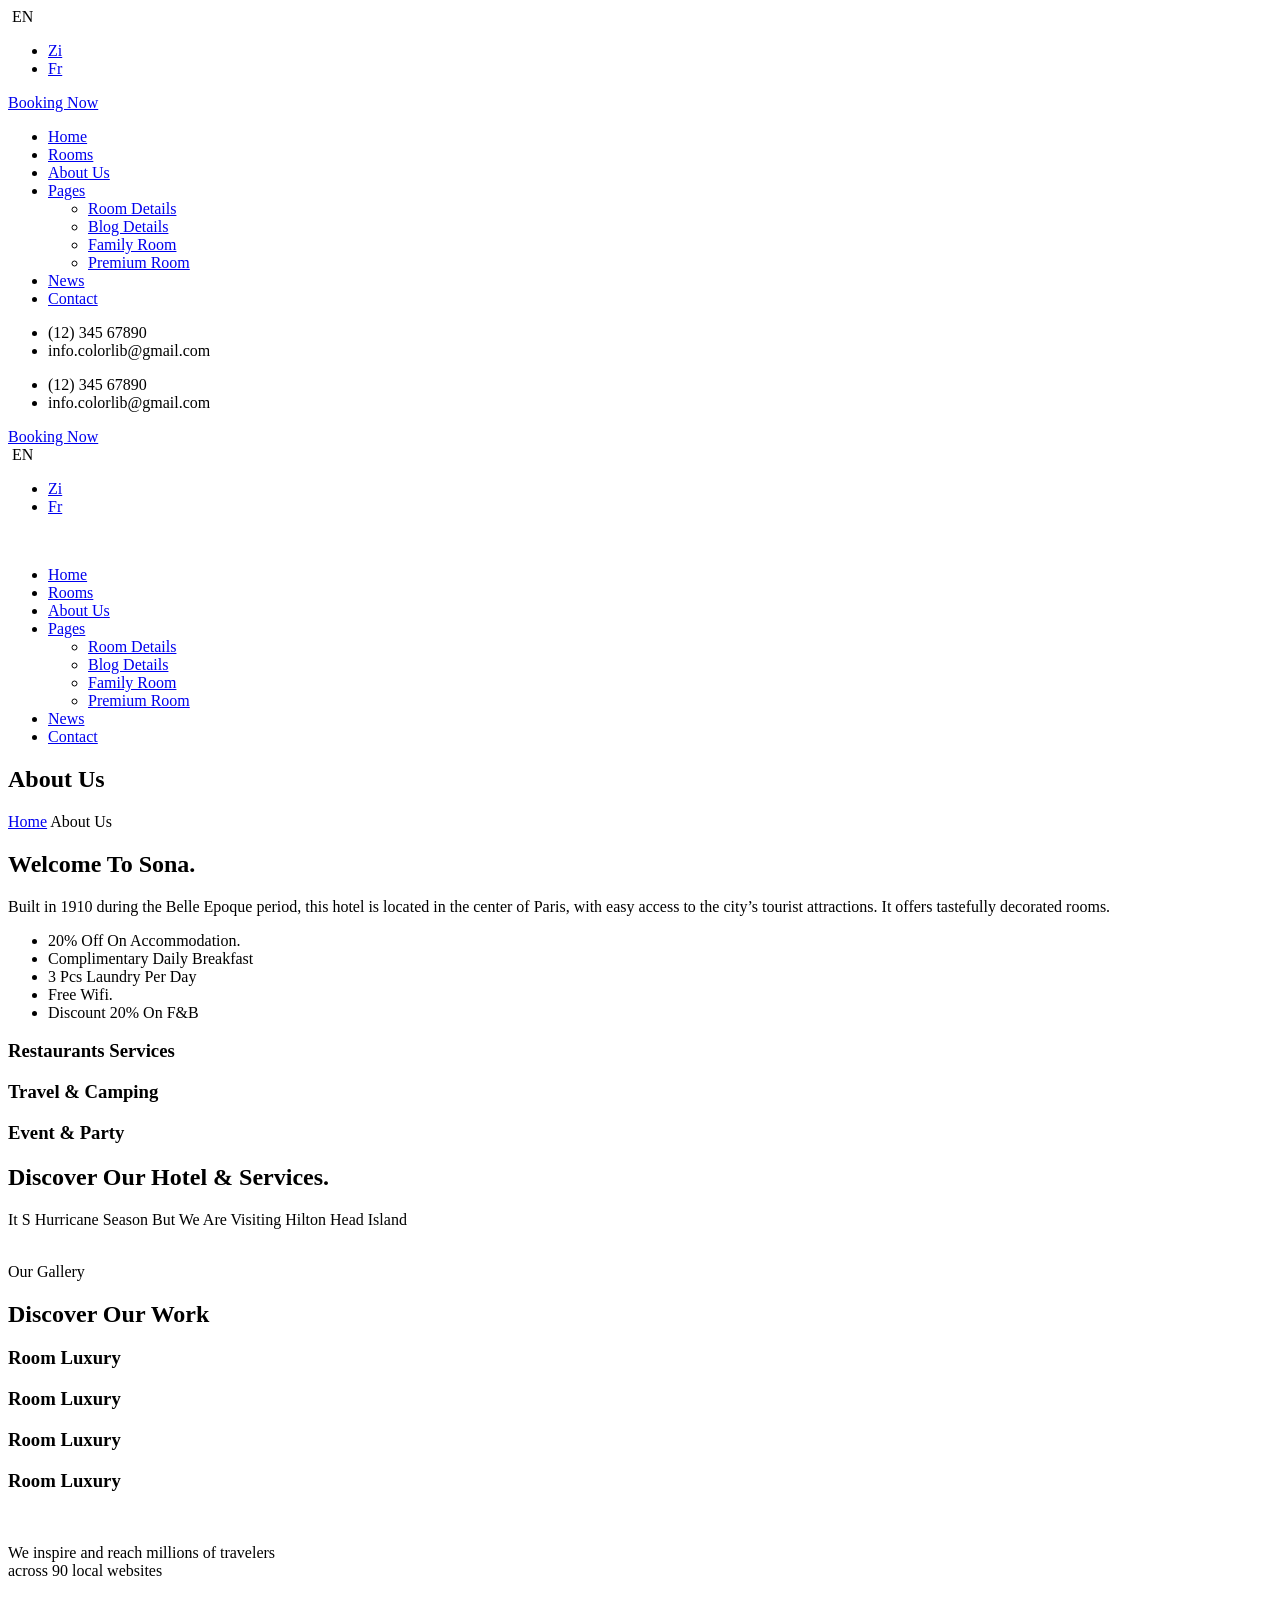
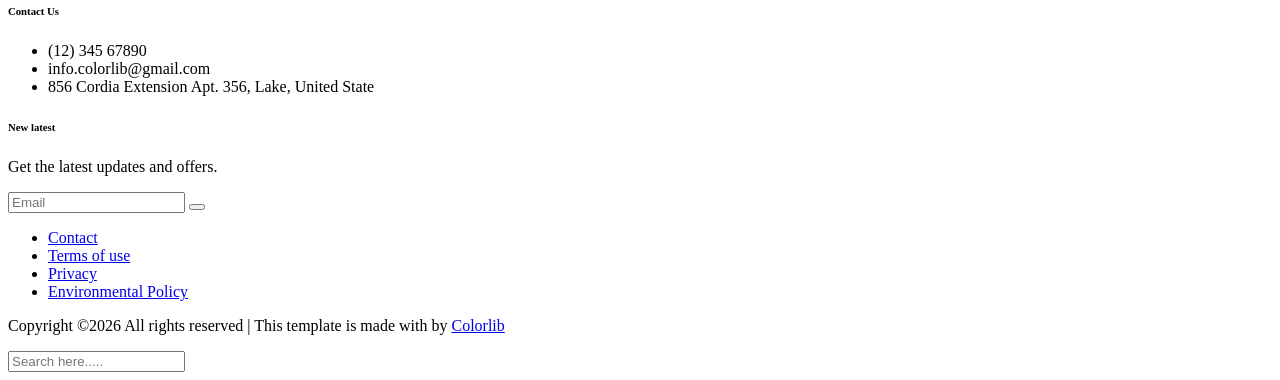
==== about-us.html @ 070640e9 "Add files via upload" ====
<!DOCTYPE html>
<html lang="zxx">

<head>
    <meta charset="UTF-8">
    <meta name="description" content="Sona Template">
    <meta name="keywords" content="Sona, unica, creative, html">
    <meta name="viewport" content="width=device-width, initial-scale=1.0">
    <meta http-equiv="X-UA-Compatible" content="ie=edge">
    <title>Sona | Template</title>

    <!-- Google Font -->
    <link href="https://fonts.googleapis.com/css?family=Lora:400,700&display=swap" rel="stylesheet">
    <link href="https://fonts.googleapis.com/css?family=Cabin:400,500,600,700&display=swap" rel="stylesheet">

    <!-- Css Styles -->
    <link rel="stylesheet" href="css/bootstrap.min.css" type="text/css">
    <link rel="stylesheet" href="css/font-awesome.min.css" type="text/css">
    <link rel="stylesheet" href="css/elegant-icons.css" type="text/css">
    <link rel="stylesheet" href="css/flaticon.css" type="text/css">
    <link rel="stylesheet" href="css/owl.carousel.min.css" type="text/css">
    <link rel="stylesheet" href="css/nice-select.css" type="text/css">
    <link rel="stylesheet" href="css/jquery-ui.min.css" type="text/css">
    <link rel="stylesheet" href="css/magnific-popup.css" type="text/css">
    <link rel="stylesheet" href="css/slicknav.min.css" type="text/css">
    <link rel="stylesheet" href="css/style.css" type="text/css">
</head>

<body>
    <!-- Page Preloder -->
    <div id="preloder">
        <div class="loader"></div>
    </div>

    <!-- Offcanvas Menu Section Begin -->
    <div class="offcanvas-menu-overlay"></div>
    <div class="canvas-open">
        <i class="icon_menu"></i>
    </div>
    <div class="offcanvas-menu-wrapper">
        <div class="canvas-close">
            <i class="icon_close"></i>
        </div>
        <div class="search-icon search-switch">
            <i class="icon_search"></i>
        </div>
        <div class="header-configure-area">
            <div class="language-option">
                <img src="img/flag.jpg" alt="">
                <span>EN <i class="fa fa-angle-down"></i></span>
                <div class="flag-dropdown">
                    <ul>
                        <li><a href="#">Zi</a></li>
                        <li><a href="#">Fr</a></li>
                    </ul>
                </div>
            </div>
            <a href="#" class="bk-btn">Booking Now</a>
        </div>
        <nav class="mainmenu mobile-menu">
            <ul>
                <li class="active"><a href="./index.html">Home</a></li>
                <li><a href="./rooms.html">Rooms</a></li>
                <li><a href="./about-us.html">About Us</a></li>
                <li><a href="./pages.html">Pages</a>
                    <ul class="dropdown">
                        <li><a href="./room-details.html">Room Details</a></li>
                        <li><a href="./blog-details.html">Blog Details</a></li>
                        <li><a href="#">Family Room</a></li>
                        <li><a href="#">Premium Room</a></li>
                    </ul>
                </li>
                <li><a href="./blog.html">News</a></li>
                <li><a href="./contact.html">Contact</a></li>
            </ul>
        </nav>
        <div id="mobile-menu-wrap"></div>
        <div class="top-social">
            <a href="#"><i class="fa fa-facebook"></i></a>
            <a href="#"><i class="fa fa-twitter"></i></a>
            <a href="#"><i class="fa fa-tripadvisor"></i></a>
            <a href="#"><i class="fa fa-instagram"></i></a>
        </div>
        <ul class="top-widget">
            <li><i class="fa fa-phone"></i> (12) 345 67890</li>
            <li><i class="fa fa-envelope"></i> info.colorlib@gmail.com</li>
        </ul>
    </div>
    <!-- Offcanvas Menu Section End -->

    <!-- Header Section Begin -->
    <header class="header-section header-normal">
        <div class="top-nav">
            <div class="container">
                <div class="row">
                    <div class="col-lg-6">
                        <ul class="tn-left">
                            <li><i class="fa fa-phone"></i> (12) 345 67890</li>
                            <li><i class="fa fa-envelope"></i> info.colorlib@gmail.com</li>
                        </ul>
                    </div>
                    <div class="col-lg-6">
                        <div class="tn-right">
                            <div class="top-social">
                                <a href="#"><i class="fa fa-facebook"></i></a>
                                <a href="#"><i class="fa fa-twitter"></i></a>
                                <a href="#"><i class="fa fa-tripadvisor"></i></a>
                                <a href="#"><i class="fa fa-instagram"></i></a>
                            </div>
                            <a href="#" class="bk-btn">Booking Now</a>
                            <div class="language-option">
                                <img src="img/flag.jpg" alt="">
                                <span>EN <i class="fa fa-angle-down"></i></span>
                                <div class="flag-dropdown">
                                    <ul>
                                        <li><a href="#">Zi</a></li>
                                        <li><a href="#">Fr</a></li>
                                    </ul>
                                </div>
                            </div>
                        </div>
                    </div>
                </div>
            </div>
        </div>
        <div class="menu-item">
            <div class="container">
                <div class="row">
                    <div class="col-lg-2">
                        <div class="logo">
                            <a href="./index.html">
                                <img src="img/logo.png" alt="">
                            </a>
                        </div>
                    </div>
                    <div class="col-lg-10">
                        <div class="nav-menu">
                            <nav class="mainmenu">
                                <ul>
                                    <li><a href="./index.html">Home</a></li>
                                    <li><a href="./rooms.html">Rooms</a></li>
                                    <li class="active"><a href="./about-us.html">About Us</a></li>
                                    <li><a href="./pages.html">Pages</a>
                                        <ul class="dropdown">
                                            <li><a href="./room-details.html">Room Details</a></li>
                                            <li><a href="./blog-details.html">Blog Details</a></li>
                                            <li><a href="#">Family Room</a></li>
                                            <li><a href="#">Premium Room</a></li>
                                        </ul>
                                    </li>
                                    <li><a href="./blog.html">News</a></li>
                                    <li><a href="./contact.html">Contact</a></li>
                                </ul>
                            </nav>
                            <div class="nav-right search-switch">
                                <i class="icon_search"></i>
                            </div>
                        </div>
                    </div>
                </div>
            </div>
        </div>
    </header>
    <!-- Header End -->

    <!-- Breadcrumb Section Begin -->
    <div class="breadcrumb-section">
        <div class="container">
            <div class="row">
                <div class="col-lg-12">
                    <div class="breadcrumb-text">
                        <h2>About Us</h2>
                        <div class="bt-option">
                            <a href="./index.html">Home</a>
                            <span>About Us</span>
                        </div>
                    </div>
                </div>
            </div>
        </div>
    </div>
    <!-- Breadcrumb Section End -->

    <!-- About Us Page Section Begin -->
    <section class="aboutus-page-section spad">
        <div class="container">
            <div class="about-page-text">
                <div class="row">
                    <div class="col-lg-6">
                        <div class="ap-title">
                            <h2>Welcome To Sona.</h2>
                            <p>Built in 1910 during the Belle Epoque period, this hotel is located in the center of
                                Paris, with easy access to the city’s tourist attractions. It offers tastefully
                                decorated rooms.</p>
                        </div>
                    </div>
                    <div class="col-lg-5 offset-lg-1">
                        <ul class="ap-services">
                            <li><i class="icon_check"></i> 20% Off On Accommodation.</li>
                            <li><i class="icon_check"></i> Complimentary Daily Breakfast</li>
                            <li><i class="icon_check"></i> 3 Pcs Laundry Per Day</li>
                            <li><i class="icon_check"></i> Free Wifi.</li>
                            <li><i class="icon_check"></i> Discount 20% On F&B</li>
                        </ul>
                    </div>
                </div>
            </div>
            <div class="about-page-services">
                <div class="row">
                    <div class="col-md-4">
                        <div class="ap-service-item set-bg" data-setbg="img/about/about-p1.jpg">
                            <div class="api-text">
                                <h3>Restaurants Services</h3>
                            </div>
                        </div>
                    </div>
                    <div class="col-md-4">
                        <div class="ap-service-item set-bg" data-setbg="img/about/about-p2.jpg">
                            <div class="api-text">
                                <h3>Travel & Camping</h3>
                            </div>
                        </div>
                    </div>
                    <div class="col-md-4">
                        <div class="ap-service-item set-bg" data-setbg="img/about/about-p3.jpg">
                            <div class="api-text">
                                <h3>Event & Party</h3>
                            </div>
                        </div>
                    </div>
                </div>
            </div>
        </div>
    </section>
    <!-- About Us Page Section End -->

    <!-- Video Section Begin -->
    <section class="video-section set-bg" data-setbg="img/video-bg.jpg">
        <div class="container">
            <div class="row">
                <div class="col-lg-12">
                    <div class="video-text">
                        <h2>Discover Our Hotel & Services.</h2>
                        <p>It S Hurricane Season But We Are Visiting Hilton Head Island</p>
                        <a href="https://www.youtube.com/watch?v=EzKkl64rRbM" class="play-btn video-popup"><img
                                src="img/play.png" alt=""></a>
                    </div>
                </div>
            </div>
        </div>
    </section>
    <!-- Video Section End -->

    <!-- Gallery Section Begin -->
    <section class="gallery-section spad">
        <div class="container">
            <div class="row">
                <div class="col-lg-12">
                    <div class="section-title">
                        <span>Our Gallery</span>
                        <h2>Discover Our Work</h2>
                    </div>
                </div>
            </div>
            <div class="row">
                <div class="col-lg-6">
                    <div class="gallery-item set-bg" data-setbg="img/gallery/gallery-1.jpg">
                        <div class="gi-text">
                            <h3>Room Luxury</h3>
                        </div>
                    </div>
                    <div class="row">
                        <div class="col-sm-6">
                            <div class="gallery-item set-bg" data-setbg="img/gallery/gallery-3.jpg">
                                <div class="gi-text">
                                    <h3>Room Luxury</h3>
                                </div>
                            </div>
                        </div>
                        <div class="col-sm-6">
                            <div class="gallery-item set-bg" data-setbg="img/gallery/gallery-4.jpg">
                                <div class="gi-text">
                                    <h3>Room Luxury</h3>
                                </div>
                            </div>
                        </div>
                    </div>
                </div>
                <div class="col-lg-6">
                    <div class="gallery-item large-item set-bg" data-setbg="img/gallery/gallery-2.jpg">
                        <div class="gi-text">
                            <h3>Room Luxury</h3>
                        </div>
                    </div>
                </div>
            </div>
        </div>
    </section>
    <!-- Gallery Section End -->

    <!-- Footer Section Begin -->
    <footer class="footer-section">
        <div class="container">
            <div class="footer-text">
                <div class="row">
                    <div class="col-lg-4">
                        <div class="ft-about">
                            <div class="logo">
                                <a href="#">
                                    <img src="img/footer-logo.png" alt="">
                                </a>
                            </div>
                            <p>We inspire and reach millions of travelers<br /> across 90 local websites</p>
                            <div class="fa-social">
                                <a href="#"><i class="fa fa-facebook"></i></a>
                                <a href="#"><i class="fa fa-twitter"></i></a>
                                <a href="#"><i class="fa fa-tripadvisor"></i></a>
                                <a href="#"><i class="fa fa-instagram"></i></a>
                                <a href="#"><i class="fa fa-youtube-play"></i></a>
                            </div>
                        </div>
                    </div>
                    <div class="col-lg-3 offset-lg-1">
                        <div class="ft-contact">
                            <h6>Contact Us</h6>
                            <ul>
                                <li>(12) 345 67890</li>
                                <li>info.colorlib@gmail.com</li>
                                <li>856 Cordia Extension Apt. 356, Lake, United State</li>
                            </ul>
                        </div>
                    </div>
                    <div class="col-lg-3 offset-lg-1">
                        <div class="ft-newslatter">
                            <h6>New latest</h6>
                            <p>Get the latest updates and offers.</p>
                            <form action="#" class="fn-form">
                                <input type="text" placeholder="Email">
                                <button type="submit"><i class="fa fa-send"></i></button>
                            </form>
                        </div>
                    </div>
                </div>
            </div>
        </div>
        <div class="copyright-option">
            <div class="container">
                <div class="row">
                    <div class="col-lg-7">
                        <ul>
                            <li><a href="#">Contact</a></li>
                            <li><a href="#">Terms of use</a></li>
                            <li><a href="#">Privacy</a></li>
                            <li><a href="#">Environmental Policy</a></li>
                        </ul>
                    </div>
                    <div class="col-lg-5">
                        <div class="co-text"><p><!-- Link back to Colorlib can't be removed. Template is licensed under CC BY 3.0. -->
  Copyright &copy;<script>document.write(new Date().getFullYear());</script> All rights reserved | This template is made with <i class="fa fa-heart" aria-hidden="true"></i> by <a href="https://colorlib.com" target="_blank">Colorlib</a>
  <!-- Link back to Colorlib can't be removed. Template is licensed under CC BY 3.0. --></p></div>
                    </div>
                </div>
            </div>
        </div>
    </footer>
    <!-- Footer Section End -->

    <!-- Search model Begin -->
    <div class="search-model">
        <div class="h-100 d-flex align-items-center justify-content-center">
            <div class="search-close-switch"><i class="icon_close"></i></div>
            <form class="search-model-form">
                <input type="text" id="search-input" placeholder="Search here.....">
            </form>
        </div>
    </div>
    <!-- Search model end -->

    <!-- Js Plugins -->
    <script src="js/jquery-3.3.1.min.js"></script>
    <script src="js/bootstrap.min.js"></script>
    <script src="js/jquery.magnific-popup.min.js"></script>
    <script src="js/jquery.nice-select.min.js"></script>
    <script src="js/jquery-ui.min.js"></script>
    <script src="js/jquery.slicknav.js"></script>
    <script src="js/owl.carousel.min.js"></script>
    <script src="js/main.js"></script>
</body>

</html>
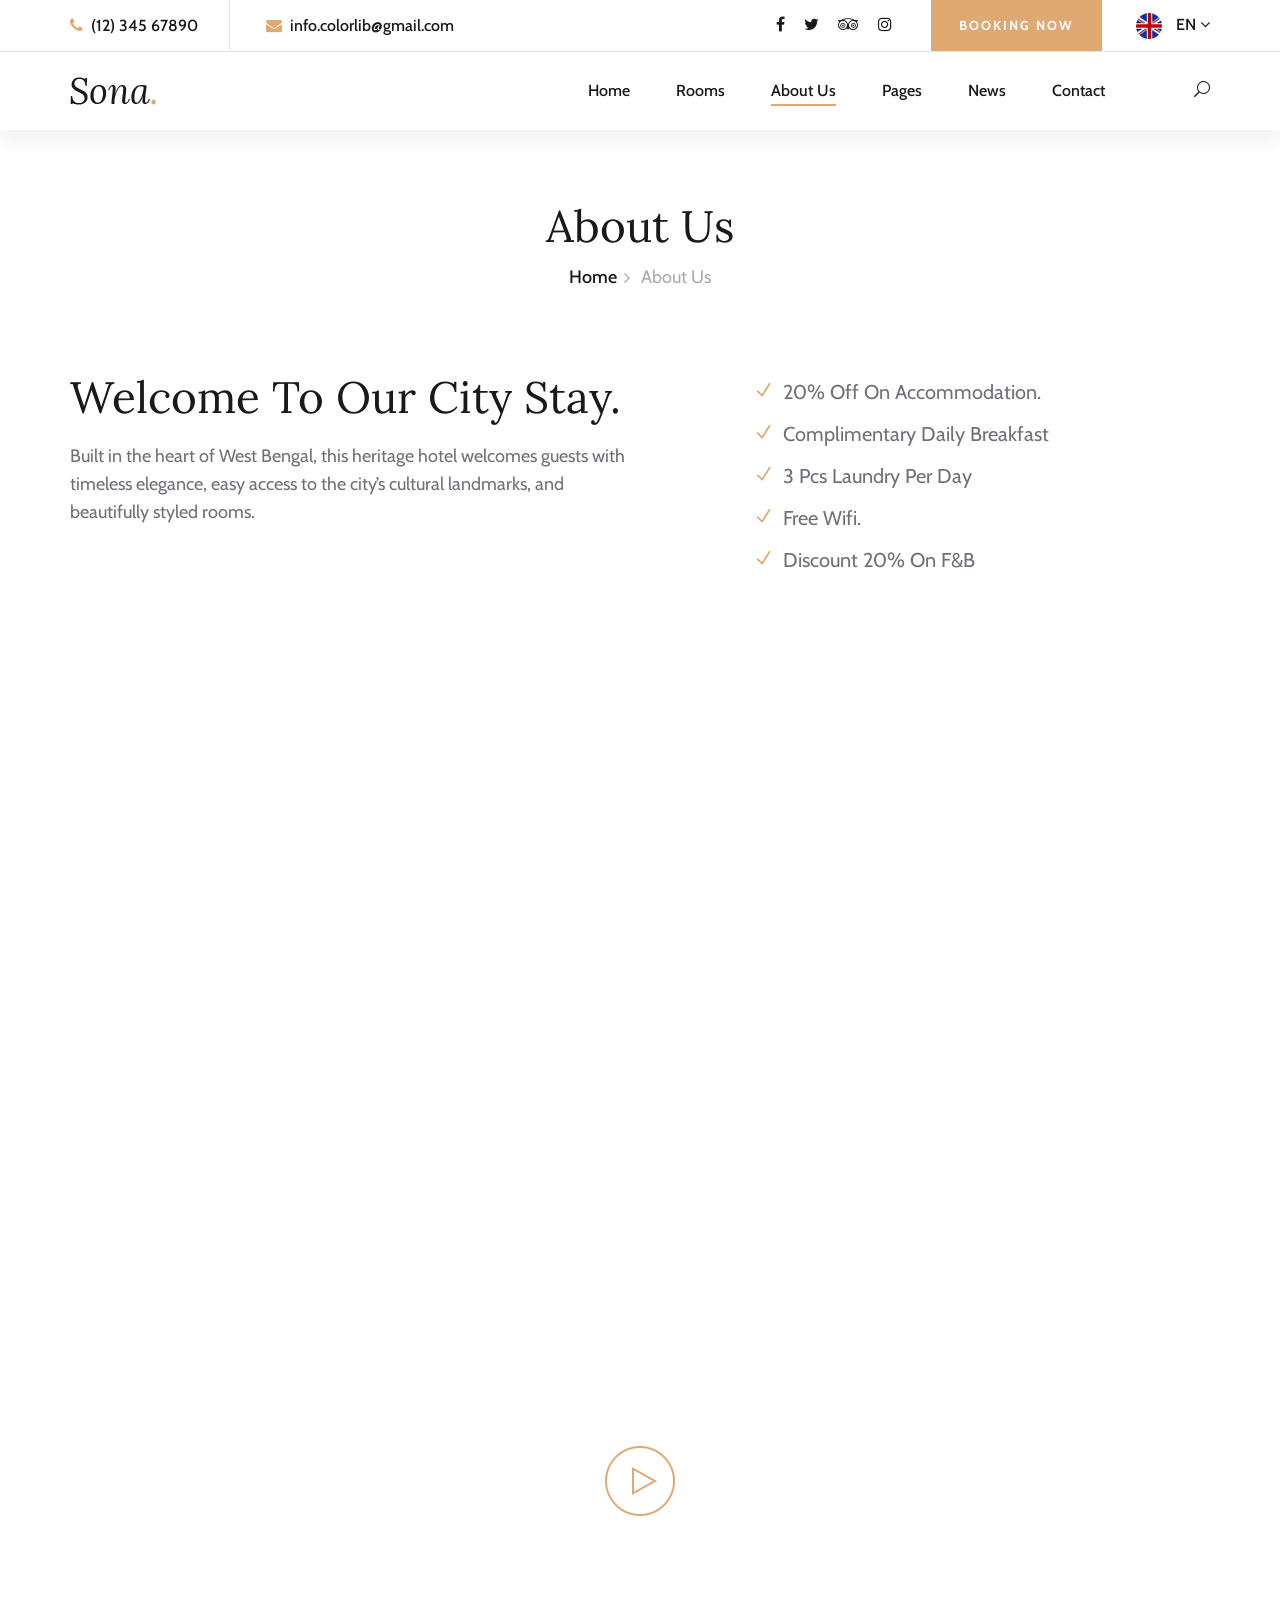
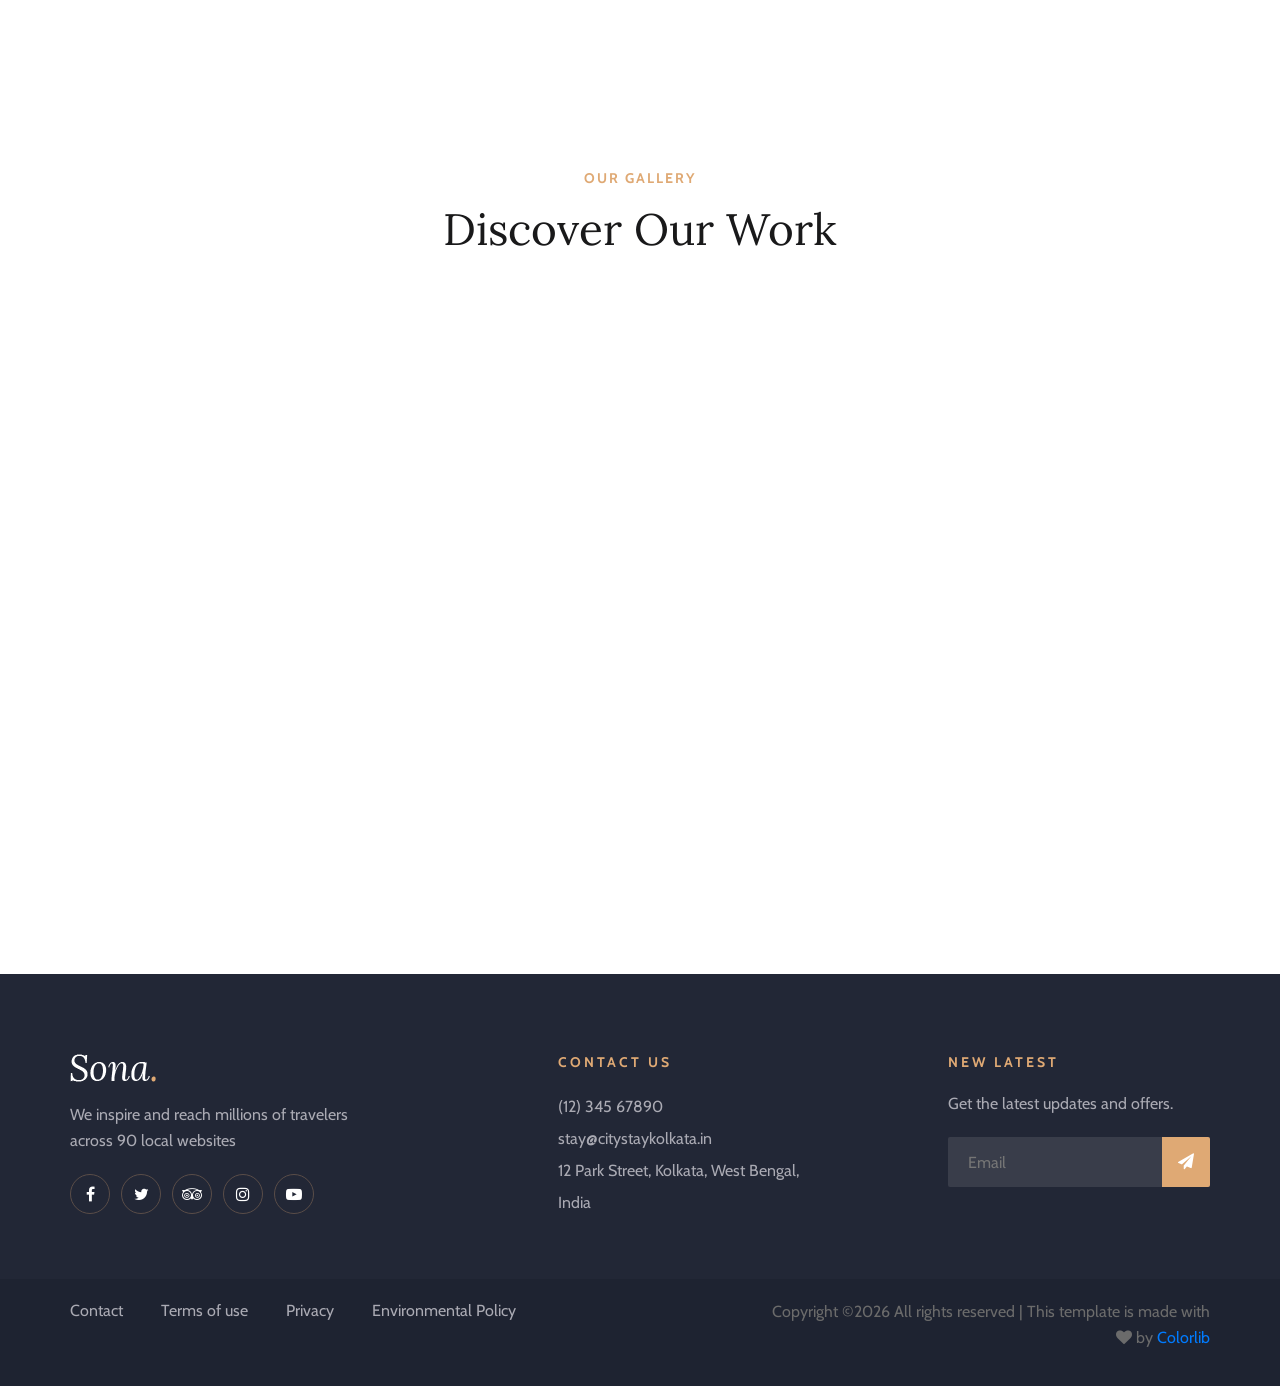
==== commit 247e6d96: "Update hotel template to "City Stay" with new content and images for a West Bengal hotel experience" ====
--- a/about-us.html
+++ b/about-us.html
@@ -3,11 +3,11 @@
 
 <head>
     <meta charset="UTF-8">
-    <meta name="description" content="Sona Template">
-    <meta name="keywords" content="Sona, unica, creative, html">
+    <meta name="description" content="City stay hotel template">
+    <meta name="keywords" content="hotel, West Bengal, stay, booking, heritage hotel">
     <meta name="viewport" content="width=device-width, initial-scale=1.0">
     <meta http-equiv="X-UA-Compatible" content="ie=edge">
-    <title>Sona | Template</title>
+    <title>City Stay | West Bengal Hotel</title>
 
     <!-- Google Font -->
     <link href="https://fonts.googleapis.com/css?family=Lora:400,700&display=swap" rel="stylesheet">
@@ -188,10 +188,8 @@
                 <div class="row">
                     <div class="col-lg-6">
                         <div class="ap-title">
-                            <h2>Welcome To Sona.</h2>
-                            <p>Built in 1910 during the Belle Epoque period, this hotel is located in the center of
-                                Paris, with easy access to the city’s tourist attractions. It offers tastefully
-                                decorated rooms.</p>
+                            <h2>Welcome To Our City Stay.</h2>
+                            <p>Built in the heart of West Bengal, this heritage hotel welcomes guests with timeless elegance, easy access to the city’s cultural landmarks, and beautifully styled rooms.</p>
                         </div>
                     </div>
                     <div class="col-lg-5 offset-lg-1">
@@ -208,21 +206,21 @@
             <div class="about-page-services">
                 <div class="row">
                     <div class="col-md-4">
-                        <div class="ap-service-item set-bg" data-setbg="img/about/about-p1.jpg">
+                        <div class="ap-service-item set-bg" data-setbg="https://images.unsplash.com/photo-1493246507139-91e8fad9978e?auto=format&fit=crop&w=1200&q=80">
                             <div class="api-text">
                                 <h3>Restaurants Services</h3>
                             </div>
                         </div>
                     </div>
                     <div class="col-md-4">
-                        <div class="ap-service-item set-bg" data-setbg="img/about/about-p2.jpg">
+                        <div class="ap-service-item set-bg" data-setbg="https://images.unsplash.com/photo-1493246507139-91e8fad9978e?auto=format&fit=crop&w=1600&q=80">
                             <div class="api-text">
                                 <h3>Travel & Camping</h3>
                             </div>
                         </div>
                     </div>
                     <div class="col-md-4">
-                        <div class="ap-service-item set-bg" data-setbg="img/about/about-p3.jpg">
+                        <div class="ap-service-item set-bg" data-setbg="https://images.unsplash.com/photo-1523901839036-a30306648417?auto=format&fit=crop&w=1600&q=80">
                             <div class="api-text">
                                 <h3>Event & Party</h3>
                             </div>
@@ -235,13 +233,13 @@
     <!-- About Us Page Section End -->
 
     <!-- Video Section Begin -->
-    <section class="video-section set-bg" data-setbg="img/video-bg.jpg">
+    <section class="video-section set-bg" data-setbg="https://images.unsplash.com/photo-1548013146-72479768bada?auto=format&fit=crop&w=1600&q=80">
         <div class="container">
             <div class="row">
                 <div class="col-lg-12">
                     <div class="video-text">
                         <h2>Discover Our Hotel & Services.</h2>
-                        <p>It S Hurricane Season But We Are Visiting Hilton Head Island</p>
+                        <p>Enjoy the charm of West Bengal with heritage stays and regional experiences at every turn</p>
                         <a href="https://www.youtube.com/watch?v=EzKkl64rRbM" class="play-btn video-popup"><img
                                 src="img/play.png" alt=""></a>
                     </div>
@@ -264,21 +262,21 @@
             </div>
             <div class="row">
                 <div class="col-lg-6">
-                    <div class="gallery-item set-bg" data-setbg="img/gallery/gallery-1.jpg">
+                    <div class="gallery-item set-bg" data-setbg="https://images.unsplash.com/photo-1524492412937-b28074a5d7da?auto=format&fit=crop&w=1600&q=80">
                         <div class="gi-text">
                             <h3>Room Luxury</h3>
                         </div>
                     </div>
                     <div class="row">
                         <div class="col-sm-6">
-                            <div class="gallery-item set-bg" data-setbg="img/gallery/gallery-3.jpg">
+                            <div class="gallery-item set-bg" data-setbg="https://images.unsplash.com/photo-1523901839036-a30306648417?auto=format&fit=crop&w=1600&q=80">
                                 <div class="gi-text">
                                     <h3>Room Luxury</h3>
                                 </div>
                             </div>
                         </div>
                         <div class="col-sm-6">
-                            <div class="gallery-item set-bg" data-setbg="img/gallery/gallery-4.jpg">
+                            <div class="gallery-item set-bg" data-setbg="https://images.unsplash.com/photo-1523901839036-a30306648417?auto=format&fit=crop&w=1600&q=80">
                                 <div class="gi-text">
                                     <h3>Room Luxury</h3>
                                 </div>
@@ -287,7 +285,7 @@
                     </div>
                 </div>
                 <div class="col-lg-6">
-                    <div class="gallery-item large-item set-bg" data-setbg="img/gallery/gallery-2.jpg">
+                    <div class="gallery-item large-item set-bg" data-setbg="https://images.unsplash.com/photo-1493246507139-91e8fad9978e?auto=format&fit=crop&w=1200&q=80">
                         <div class="gi-text">
                             <h3>Room Luxury</h3>
                         </div>
@@ -325,8 +323,8 @@
                             <h6>Contact Us</h6>
                             <ul>
                                 <li>(12) 345 67890</li>
-                                <li>info.colorlib@gmail.com</li>
-                                <li>856 Cordia Extension Apt. 356, Lake, United State</li>
+                                <li>stay@citystaykolkata.in</li>
+                                <li>12 Park Street, Kolkata, West Bengal, India</li>
                             </ul>
                         </div>
                     </div>
--- a/css/elegant-icons.css
+++ b/css/elegant-icons.css
@@ -0,0 +1,1159 @@
+@font-face {
+	font-family: 'ElegantIcons';
+	src:url('../fonts/ElegantIcons.eot');
+	src:url('../fonts/ElegantIcons.eot?#iefix') format('embedded-opentype'),
+		url('../fonts/ElegantIcons.woff') format('woff'),
+		url('../fonts/ElegantIcons.ttf') format('truetype'),
+		url('../fonts/ElegantIcons.svg#ElegantIcons') format('svg');
+	font-weight: normal;
+	font-style: normal;
+}
+
+/* Use the following CSS code if you want to use data attributes for inserting your icons */
+[data-icon]:before {
+	font-family: 'ElegantIcons';
+	content: attr(data-icon);
+	speak: none;
+	font-weight: normal;
+	font-variant: normal;
+	text-transform: none;
+	line-height: 1;
+	-webkit-font-smoothing: antialiased;
+	-moz-osx-font-smoothing: grayscale;
+}
+
+/* Use the following CSS code if you want to have a class per icon */
+/*
+Instead of a list of all class selectors,
+you can use the generic selector below, but it's slower:
+[class*="your-class-prefix"] {
+*/
+.arrow_up, .arrow_down, .arrow_left, .arrow_right, .arrow_left-up, .arrow_right-up, .arrow_right-down, .arrow_left-down, .arrow-up-down, .arrow_up-down_alt, .arrow_left-right_alt, .arrow_left-right, .arrow_expand_alt2, .arrow_expand_alt, .arrow_condense, .arrow_expand, .arrow_move, .arrow_carrot-up, .arrow_carrot-down, .arrow_carrot-left, .arrow_carrot-right, .arrow_carrot-2up, .arrow_carrot-2down, .arrow_carrot-2left, .arrow_carrot-2right, .arrow_carrot-up_alt2, .arrow_carrot-down_alt2, .arrow_carrot-left_alt2, .arrow_carrot-right_alt2, .arrow_carrot-2up_alt2, .arrow_carrot-2down_alt2, .arrow_carrot-2left_alt2, .arrow_carrot-2right_alt2, .arrow_triangle-up, .arrow_triangle-down, .arrow_triangle-left, .arrow_triangle-right, .arrow_triangle-up_alt2, .arrow_triangle-down_alt2, .arrow_triangle-left_alt2, .arrow_triangle-right_alt2, .arrow_back, .icon_minus-06, .icon_plus, .icon_close, .icon_check, .icon_minus_alt2, .icon_plus_alt2, .icon_close_alt2, .icon_check_alt2, .icon_zoom-out_alt, .icon_zoom-in_alt, .icon_search, .icon_box-empty, .icon_box-selected, .icon_minus-box, .icon_plus-box, .icon_box-checked, .icon_circle-empty, .icon_circle-slelected, .icon_stop_alt2, .icon_stop, .icon_pause_alt2, .icon_pause, .icon_menu, .icon_menu-square_alt2, .icon_menu-circle_alt2, .icon_ul, .icon_ol, .icon_adjust-horiz, .icon_adjust-vert, .icon_document_alt, .icon_documents_alt, .icon_pencil, .icon_pencil-edit_alt, .icon_pencil-edit, .icon_folder-alt, .icon_folder-open_alt, .icon_folder-add_alt, .icon_info_alt, .icon_error-oct_alt, .icon_error-circle_alt, .icon_error-triangle_alt, .icon_question_alt2, .icon_question, .icon_comment_alt, .icon_chat_alt, .icon_vol-mute_alt, .icon_volume-low_alt, .icon_volume-high_alt, .icon_quotations, .icon_quotations_alt2, .icon_clock_alt, .icon_lock_alt, .icon_lock-open_alt, .icon_key_alt, .icon_cloud_alt, .icon_cloud-upload_alt, .icon_cloud-download_alt, .icon_image, .icon_images, .icon_lightbulb_alt, .icon_gift_alt, .icon_house_alt, .icon_genius, .icon_mobile, .icon_tablet, .icon_laptop, .icon_desktop, .icon_camera_alt, .icon_mail_alt, .icon_cone_alt, .icon_ribbon_alt, .icon_bag_alt, .icon_creditcard, .icon_cart_alt, .icon_paperclip, .icon_tag_alt, .icon_tags_alt, .icon_trash_alt, .icon_cursor_alt, .icon_mic_alt, .icon_compass_alt, .icon_pin_alt, .icon_pushpin_alt, .icon_map_alt, .icon_drawer_alt, .icon_toolbox_alt, .icon_book_alt, .icon_calendar, .icon_film, .icon_table, .icon_contacts_alt, .icon_headphones, .icon_lifesaver, .icon_piechart, .icon_refresh, .icon_link_alt, .icon_link, .icon_loading, .icon_blocked, .icon_archive_alt, .icon_heart_alt, .icon_star_alt, .icon_star-half_alt, .icon_star, .icon_star-half, .icon_tools, .icon_tool, .icon_cog, .icon_cogs, .arrow_up_alt, .arrow_down_alt, .arrow_left_alt, .arrow_right_alt, .arrow_left-up_alt, .arrow_right-up_alt, .arrow_right-down_alt, .arrow_left-down_alt, .arrow_condense_alt, .arrow_expand_alt3, .arrow_carrot_up_alt, .arrow_carrot-down_alt, .arrow_carrot-left_alt, .arrow_carrot-right_alt, .arrow_carrot-2up_alt, .arrow_carrot-2dwnn_alt, .arrow_carrot-2left_alt, .arrow_carrot-2right_alt, .arrow_triangle-up_alt, .arrow_triangle-down_alt, .arrow_triangle-left_alt, .arrow_triangle-right_alt, .icon_minus_alt, .icon_plus_alt, .icon_close_alt, .icon_check_alt, .icon_zoom-out, .icon_zoom-in, .icon_stop_alt, .icon_menu-square_alt, .icon_menu-circle_alt, .icon_document, .icon_documents, .icon_pencil_alt, .icon_folder, .icon_folder-open, .icon_folder-add, .icon_folder_upload, .icon_folder_download, .icon_info, .icon_error-circle, .icon_error-oct, .icon_error-triangle, .icon_question_alt, .icon_comment, .icon_chat, .icon_vol-mute, .icon_volume-low, .icon_volume-high, .icon_quotations_alt, .icon_clock, .icon_lock, .icon_lock-open, .icon_key, .icon_cloud, .icon_cloud-upload, .icon_cloud-download, .icon_lightbulb, .icon_gift, .icon_house, .icon_camera, .icon_mail, .icon_cone, .icon_ribbon, .icon_bag, .icon_cart, .icon_tag, .icon_tags, .icon_trash, .icon_cursor, .icon_mic, .icon_compass, .icon_pin, .icon_pushpin, .icon_map, .icon_drawer, .icon_toolbox, .icon_book, .icon_contacts, .icon_archive, .icon_heart, .icon_profile, .icon_group, .icon_grid-2x2, .icon_grid-3x3, .icon_music, .icon_pause_alt, .icon_phone, .icon_upload, .icon_download, .social_facebook, .social_twitter, .social_pinterest, .social_googleplus, .social_tumblr, .social_tumbleupon, .social_wordpress, .social_instagram, .social_dribbble, .social_vimeo, .social_linkedin, .social_rss, .social_deviantart, .social_share, .social_myspace, .social_skype, .social_youtube, .social_picassa, .social_googledrive, .social_flickr, .social_blogger, .social_spotify, .social_delicious, .social_facebook_circle, .social_twitter_circle, .social_pinterest_circle, .social_googleplus_circle, .social_tumblr_circle, .social_stumbleupon_circle, .social_wordpress_circle, .social_instagram_circle, .social_dribbble_circle, .social_vimeo_circle, .social_linkedin_circle, .social_rss_circle, .social_deviantart_circle, .social_share_circle, .social_myspace_circle, .social_skype_circle, .social_youtube_circle, .social_picassa_circle, .social_googledrive_alt2, .social_flickr_circle, .social_blogger_circle, .social_spotify_circle, .social_delicious_circle, .social_facebook_square, .social_twitter_square, .social_pinterest_square, .social_googleplus_square, .social_tumblr_square, .social_stumbleupon_square, .social_wordpress_square, .social_instagram_square, .social_dribbble_square, .social_vimeo_square, .social_linkedin_square, .social_rss_square, .social_deviantart_square, .social_share_square, .social_myspace_square, .social_skype_square, .social_youtube_square, .social_picassa_square, .social_googledrive_square, .social_flickr_square, .social_blogger_square, .social_spotify_square, .social_delicious_square, .icon_printer, .icon_calulator, .icon_building, .icon_floppy, .icon_drive, .icon_search-2, .icon_id, .icon_id-2, .icon_puzzle, .icon_like, .icon_dislike, .icon_mug, .icon_currency, .icon_wallet, .icon_pens, .icon_easel, .icon_flowchart, .icon_datareport, .icon_briefcase, .icon_shield, .icon_percent, .icon_globe, .icon_globe-2, .icon_target, .icon_hourglass, .icon_balance, .icon_rook, .icon_printer-alt, .icon_calculator_alt, .icon_building_alt, .icon_floppy_alt, .icon_drive_alt, .icon_search_alt, .icon_id_alt, .icon_id-2_alt, .icon_puzzle_alt, .icon_like_alt, .icon_dislike_alt, .icon_mug_alt, .icon_currency_alt, .icon_wallet_alt, .icon_pens_alt, .icon_easel_alt, .icon_flowchart_alt, .icon_datareport_alt, .icon_briefcase_alt, .icon_shield_alt, .icon_percent_alt, .icon_globe_alt, .icon_clipboard {
+	font-family: 'ElegantIcons';
+	speak: none;
+	font-style: normal;
+	font-weight: normal;
+	font-variant: normal;
+	text-transform: none;
+	line-height: 1;
+	-webkit-font-smoothing: antialiased;
+}
+.arrow_up:before {
+	content: "\21";
+}
+.arrow_down:before {
+	content: "\22";
+}
+.arrow_left:before {
+	content: "\23";
+}
+.arrow_right:before {
+	content: "\24";
+}
+.arrow_left-up:before {
+	content: "\25";
+}
+.arrow_right-up:before {
+	content: "\26";
+}
+.arrow_right-down:before {
+	content: "\27";
+}
+.arrow_left-down:before {
+	content: "\28";
+}
+.arrow-up-down:before {
+	content: "\29";
+}
+.arrow_up-down_alt:before {
+	content: "\2a";
+}
+.arrow_left-right_alt:before {
+	content: "\2b";
+}
+.arrow_left-right:before {
+	content: "\2c";
+}
+.arrow_expand_alt2:before {
+	content: "\2d";
+}
+.arrow_expand_alt:before {
+	content: "\2e";
+}
+.arrow_condense:before {
+	content: "\2f";
+}
+.arrow_expand:before {
+	content: "\30";
+}
+.arrow_move:before {
+	content: "\31";
+}
+.arrow_carrot-up:before {
+	content: "\32";
+}
+.arrow_carrot-down:before {
+	content: "\33";
+}
+.arrow_carrot-left:before {
+	content: "\34";
+}
+.arrow_carrot-right:before {
+	content: "\35";
+}
+.arrow_carrot-2up:before {
+	content: "\36";
+}
+.arrow_carrot-2down:before {
+	content: "\37";
+}
+.arrow_carrot-2left:before {
+	content: "\38";
+}
+.arrow_carrot-2right:before {
+	content: "\39";
+}
+.arrow_carrot-up_alt2:before {
+	content: "\3a";
+}
+.arrow_carrot-down_alt2:before {
+	content: "\3b";
+}
+.arrow_carrot-left_alt2:before {
+	content: "\3c";
+}
+.arrow_carrot-right_alt2:before {
+	content: "\3d";
+}
+.arrow_carrot-2up_alt2:before {
+	content: "\3e";
+}
+.arrow_carrot-2down_alt2:before {
+	content: "\3f";
+}
+.arrow_carrot-2left_alt2:before {
+	content: "\40";
+}
+.arrow_carrot-2right_alt2:before {
+	content: "\41";
+}
+.arrow_triangle-up:before {
+	content: "\42";
+}
+.arrow_triangle-down:before {
+	content: "\43";
+}
+.arrow_triangle-left:before {
+	content: "\44";
+}
+.arrow_triangle-right:before {
+	content: "\45";
+}
+.arrow_triangle-up_alt2:before {
+	content: "\46";
+}
+.arrow_triangle-down_alt2:before {
+	content: "\47";
+}
+.arrow_triangle-left_alt2:before {
+	content: "\48";
+}
+.arrow_triangle-right_alt2:before {
+	content: "\49";
+}
+.arrow_back:before {
+	content: "\4a";
+}
+.icon_minus-06:before {
+	content: "\4b";
+}
+.icon_plus:before {
+	content: "\4c";
+}
+.icon_close:before {
+	content: "\4d";
+}
+.icon_check:before {
+	content: "\4e";
+}
+.icon_minus_alt2:before {
+	content: "\4f";
+}
+.icon_plus_alt2:before {
+	content: "\50";
+}
+.icon_close_alt2:before {
+	content: "\51";
+}
+.icon_check_alt2:before {
+	content: "\52";
+}
+.icon_zoom-out_alt:before {
+	content: "\53";
+}
+.icon_zoom-in_alt:before {
+	content: "\54";
+}
+.icon_search:before {
+	content: "\55";
+}
+.icon_box-empty:before {
+	content: "\56";
+}
+.icon_box-selected:before {
+	content: "\57";
+}
+.icon_minus-box:before {
+	content: "\58";
+}
+.icon_plus-box:before {
+	content: "\59";
+}
+.icon_box-checked:before {
+	content: "\5a";
+}
+.icon_circle-empty:before {
+	content: "\5b";
+}
+.icon_circle-slelected:before {
+	content: "\5c";
+}
+.icon_stop_alt2:before {
+	content: "\5d";
+}
+.icon_stop:before {
+	content: "\5e";
+}
+.icon_pause_alt2:before {
+	content: "\5f";
+}
+.icon_pause:before {
+	content: "\60";
+}
+.icon_menu:before {
+	content: "\61";
+}
+.icon_menu-square_alt2:before {
+	content: "\62";
+}
+.icon_menu-circle_alt2:before {
+	content: "\63";
+}
+.icon_ul:before {
+	content: "\64";
+}
+.icon_ol:before {
+	content: "\65";
+}
+.icon_adjust-horiz:before {
+	content: "\66";
+}
+.icon_adjust-vert:before {
+	content: "\67";
+}
+.icon_document_alt:before {
+	content: "\68";
+}
+.icon_documents_alt:before {
+	content: "\69";
+}
+.icon_pencil:before {
+	content: "\6a";
+}
+.icon_pencil-edit_alt:before {
+	content: "\6b";
+}
+.icon_pencil-edit:before {
+	content: "\6c";
+}
+.icon_folder-alt:before {
+	content: "\6d";
+}
+.icon_folder-open_alt:before {
+	content: "\6e";
+}
+.icon_folder-add_alt:before {
+	content: "\6f";
+}
+.icon_info_alt:before {
+	content: "\70";
+}
+.icon_error-oct_alt:before {
+	content: "\71";
+}
+.icon_error-circle_alt:before {
+	content: "\72";
+}
+.icon_error-triangle_alt:before {
+	content: "\73";
+}
+.icon_question_alt2:before {
+	content: "\74";
+}
+.icon_question:before {
+	content: "\75";
+}
+.icon_comment_alt:before {
+	content: "\76";
+}
+.icon_chat_alt:before {
+	content: "\77";
+}
+.icon_vol-mute_alt:before {
+	content: "\78";
+}
+.icon_volume-low_alt:before {
+	content: "\79";
+}
+.icon_volume-high_alt:before {
+	content: "\7a";
+}
+.icon_quotations:before {
+	content: "\7b";
+}
+.icon_quotations_alt2:before {
+	content: "\7c";
+}
+.icon_clock_alt:before {
+	content: "\7d";
+}
+.icon_lock_alt:before {
+	content: "\7e";
+}
+.icon_lock-open_alt:before {
+	content: "\e000";
+}
+.icon_key_alt:before {
+	content: "\e001";
+}
+.icon_cloud_alt:before {
+	content: "\e002";
+}
+.icon_cloud-upload_alt:before {
+	content: "\e003";
+}
+.icon_cloud-download_alt:before {
+	content: "\e004";
+}
+.icon_image:before {
+	content: "\e005";
+}
+.icon_images:before {
+	content: "\e006";
+}
+.icon_lightbulb_alt:before {
+	content: "\e007";
+}
+.icon_gift_alt:before {
+	content: "\e008";
+}
+.icon_house_alt:before {
+	content: "\e009";
+}
+.icon_genius:before {
+	content: "\e00a";
+}
+.icon_mobile:before {
+	content: "\e00b";
+}
+.icon_tablet:before {
+	content: "\e00c";
+}
+.icon_laptop:before {
+	content: "\e00d";
+}
+.icon_desktop:before {
+	content: "\e00e";
+}
+.icon_camera_alt:before {
+	content: "\e00f";
+}
+.icon_mail_alt:before {
+	content: "\e010";
+}
+.icon_cone_alt:before {
+	content: "\e011";
+}
+.icon_ribbon_alt:before {
+	content: "\e012";
+}
+.icon_bag_alt:before {
+	content: "\e013";
+}
+.icon_creditcard:before {
+	content: "\e014";
+}
+.icon_cart_alt:before {
+	content: "\e015";
+}
+.icon_paperclip:before {
+	content: "\e016";
+}
+.icon_tag_alt:before {
+	content: "\e017";
+}
+.icon_tags_alt:before {
+	content: "\e018";
+}
+.icon_trash_alt:before {
+	content: "\e019";
+}
+.icon_cursor_alt:before {
+	content: "\e01a";
+}
+.icon_mic_alt:before {
+	content: "\e01b";
+}
+.icon_compass_alt:before {
+	content: "\e01c";
+}
+.icon_pin_alt:before {
+	content: "\e01d";
+}
+.icon_pushpin_alt:before {
+	content: "\e01e";
+}
+.icon_map_alt:before {
+	content: "\e01f";
+}
+.icon_drawer_alt:before {
+	content: "\e020";
+}
+.icon_toolbox_alt:before {
+	content: "\e021";
+}
+.icon_book_alt:before {
+	content: "\e022";
+}
+.icon_calendar:before {
+	content: "\e023";
+}
+.icon_film:before {
+	content: "\e024";
+}
+.icon_table:before {
+	content: "\e025";
+}
+.icon_contacts_alt:before {
+	content: "\e026";
+}
+.icon_headphones:before {
+	content: "\e027";
+}
+.icon_lifesaver:before {
+	content: "\e028";
+}
+.icon_piechart:before {
+	content: "\e029";
+}
+.icon_refresh:before {
+	content: "\e02a";
+}
+.icon_link_alt:before {
+	content: "\e02b";
+}
+.icon_link:before {
+	content: "\e02c";
+}
+.icon_loading:before {
+	content: "\e02d";
+}
+.icon_blocked:before {
+	content: "\e02e";
+}
+.icon_archive_alt:before {
+	content: "\e02f";
+}
+.icon_heart_alt:before {
+	content: "\e030";
+}
+.icon_star_alt:before {
+	content: "\e031";
+}
+.icon_star-half_alt:before {
+	content: "\e032";
+}
+.icon_star:before {
+	content: "\e033";
+}
+.icon_star-half:before {
+	content: "\e034";
+}
+.icon_tools:before {
+	content: "\e035";
+}
+.icon_tool:before {
+	content: "\e036";
+}
+.icon_cog:before {
+	content: "\e037";
+}
+.icon_cogs:before {
+	content: "\e038";
+}
+.arrow_up_alt:before {
+	content: "\e039";
+}
+.arrow_down_alt:before {
+	content: "\e03a";
+}
+.arrow_left_alt:before {
+	content: "\e03b";
+}
+.arrow_right_alt:before {
+	content: "\e03c";
+}
+.arrow_left-up_alt:before {
+	content: "\e03d";
+}
+.arrow_right-up_alt:before {
+	content: "\e03e";
+}
+.arrow_right-down_alt:before {
+	content: "\e03f";
+}
+.arrow_left-down_alt:before {
+	content: "\e040";
+}
+.arrow_condense_alt:before {
+	content: "\e041";
+}
+.arrow_expand_alt3:before {
+	content: "\e042";
+}
+.arrow_carrot_up_alt:before {
+	content: "\e043";
+}
+.arrow_carrot-down_alt:before {
+	content: "\e044";
+}
+.arrow_carrot-left_alt:before {
+	content: "\e045";
+}
+.arrow_carrot-right_alt:before {
+	content: "\e046";
+}
+.arrow_carrot-2up_alt:before {
+	content: "\e047";
+}
+.arrow_carrot-2dwnn_alt:before {
+	content: "\e048";
+}
+.arrow_carrot-2left_alt:before {
+	content: "\e049";
+}
+.arrow_carrot-2right_alt:before {
+	content: "\e04a";
+}
+.arrow_triangle-up_alt:before {
+	content: "\e04b";
+}
+.arrow_triangle-down_alt:before {
+	content: "\e04c";
+}
+.arrow_triangle-left_alt:before {
+	content: "\e04d";
+}
+.arrow_triangle-right_alt:before {
+	content: "\e04e";
+}
+.icon_minus_alt:before {
+	content: "\e04f";
+}
+.icon_plus_alt:before {
+	content: "\e050";
+}
+.icon_close_alt:before {
+	content: "\e051";
+}
+.icon_check_alt:before {
+	content: "\e052";
+}
+.icon_zoom-out:before {
+	content: "\e053";
+}
+.icon_zoom-in:before {
+	content: "\e054";
+}
+.icon_stop_alt:before {
+	content: "\e055";
+}
+.icon_menu-square_alt:before {
+	content: "\e056";
+}
+.icon_menu-circle_alt:before {
+	content: "\e057";
+}
+.icon_document:before {
+	content: "\e058";
+}
+.icon_documents:before {
+	content: "\e059";
+}
+.icon_pencil_alt:before {
+	content: "\e05a";
+}
+.icon_folder:before {
+	content: "\e05b";
+}
+.icon_folder-open:before {
+	content: "\e05c";
+}
+.icon_folder-add:before {
+	content: "\e05d";
+}
+.icon_folder_upload:before {
+	content: "\e05e";
+}
+.icon_folder_download:before {
+	content: "\e05f";
+}
+.icon_info:before {
+	content: "\e060";
+}
+.icon_error-circle:before {
+	content: "\e061";
+}
+.icon_error-oct:before {
+	content: "\e062";
+}
+.icon_error-triangle:before {
+	content: "\e063";
+}
+.icon_question_alt:before {
+	content: "\e064";
+}
+.icon_comment:before {
+	content: "\e065";
+}
+.icon_chat:before {
+	content: "\e066";
+}
+.icon_vol-mute:before {
+	content: "\e067";
+}
+.icon_volume-low:before {
+	content: "\e068";
+}
+.icon_volume-high:before {
+	content: "\e069";
+}
+.icon_quotations_alt:before {
+	content: "\e06a";
+}
+.icon_clock:before {
+	content: "\e06b";
+}
+.icon_lock:before {
+	content: "\e06c";
+}
+.icon_lock-open:before {
+	content: "\e06d";
+}
+.icon_key:before {
+	content: "\e06e";
+}
+.icon_cloud:before {
+	content: "\e06f";
+}
+.icon_cloud-upload:before {
+	content: "\e070";
+}
+.icon_cloud-download:before {
+	content: "\e071";
+}
+.icon_lightbulb:before {
+	content: "\e072";
+}
+.icon_gift:before {
+	content: "\e073";
+}
+.icon_house:before {
+	content: "\e074";
+}
+.icon_camera:before {
+	content: "\e075";
+}
+.icon_mail:before {
+	content: "\e076";
+}
+.icon_cone:before {
+	content: "\e077";
+}
+.icon_ribbon:before {
+	content: "\e078";
+}
+.icon_bag:before {
+	content: "\e079";
+}
+.icon_cart:before {
+	content: "\e07a";
+}
+.icon_tag:before {
+	content: "\e07b";
+}
+.icon_tags:before {
+	content: "\e07c";
+}
+.icon_trash:before {
+	content: "\e07d";
+}
+.icon_cursor:before {
+	content: "\e07e";
+}
+.icon_mic:before {
+	content: "\e07f";
+}
+.icon_compass:before {
+	content: "\e080";
+}
+.icon_pin:before {
+	content: "\e081";
+}
+.icon_pushpin:before {
+	content: "\e082";
+}
+.icon_map:before {
+	content: "\e083";
+}
+.icon_drawer:before {
+	content: "\e084";
+}
+.icon_toolbox:before {
+	content: "\e085";
+}
+.icon_book:before {
+	content: "\e086";
+}
+.icon_contacts:before {
+	content: "\e087";
+}
+.icon_archive:before {
+	content: "\e088";
+}
+.icon_heart:before {
+	content: "\e089";
+}
+.icon_profile:before {
+	content: "\e08a";
+}
+.icon_group:before {
+	content: "\e08b";
+}
+.icon_grid-2x2:before {
+	content: "\e08c";
+}
+.icon_grid-3x3:before {
+	content: "\e08d";
+}
+.icon_music:before {
+	content: "\e08e";
+}
+.icon_pause_alt:before {
+	content: "\e08f";
+}
+.icon_phone:before {
+	content: "\e090";
+}
+.icon_upload:before {
+	content: "\e091";
+}
+.icon_download:before {
+	content: "\e092";
+}
+.social_facebook:before {
+	content: "\e093";
+}
+.social_twitter:before {
+	content: "\e094";
+}
+.social_pinterest:before {
+	content: "\e095";
+}
+.social_googleplus:before {
+	content: "\e096";
+}
+.social_tumblr:before {
+	content: "\e097";
+}
+.social_tumbleupon:before {
+	content: "\e098";
+}
+.social_wordpress:before {
+	content: "\e099";
+}
+.social_instagram:before {
+	content: "\e09a";
+}
+.social_dribbble:before {
+	content: "\e09b";
+}
+.social_vimeo:before {
+	content: "\e09c";
+}
+.social_linkedin:before {
+	content: "\e09d";
+}
+.social_rss:before {
+	content: "\e09e";
+}
+.social_deviantart:before {
+	content: "\e09f";
+}
+.social_share:before {
+	content: "\e0a0";
+}
+.social_myspace:before {
+	content: "\e0a1";
+}
+.social_skype:before {
+	content: "\e0a2";
+}
+.social_youtube:before {
+	content: "\e0a3";
+}
+.social_picassa:before {
+	content: "\e0a4";
+}
+.social_googledrive:before {
+	content: "\e0a5";
+}
+.social_flickr:before {
+	content: "\e0a6";
+}
+.social_blogger:before {
+	content: "\e0a7";
+}
+.social_spotify:before {
+	content: "\e0a8";
+}
+.social_delicious:before {
+	content: "\e0a9";
+}
+.social_facebook_circle:before {
+	content: "\e0aa";
+}
+.social_twitter_circle:before {
+	content: "\e0ab";
+}
+.social_pinterest_circle:before {
+	content: "\e0ac";
+}
+.social_googleplus_circle:before {
+	content: "\e0ad";
+}
+.social_tumblr_circle:before {
+	content: "\e0ae";
+}
+.social_stumbleupon_circle:before {
+	content: "\e0af";
+}
+.social_wordpress_circle:before {
+	content: "\e0b0";
+}
+.social_instagram_circle:before {
+	content: "\e0b1";
+}
+.social_dribbble_circle:before {
+	content: "\e0b2";
+}
+.social_vimeo_circle:before {
+	content: "\e0b3";
+}
+.social_linkedin_circle:before {
+	content: "\e0b4";
+}
+.social_rss_circle:before {
+	content: "\e0b5";
+}
+.social_deviantart_circle:before {
+	content: "\e0b6";
+}
+.social_share_circle:before {
+	content: "\e0b7";
+}
+.social_myspace_circle:before {
+	content: "\e0b8";
+}
+.social_skype_circle:before {
+	content: "\e0b9";
+}
+.social_youtube_circle:before {
+	content: "\e0ba";
+}
+.social_picassa_circle:before {
+	content: "\e0bb";
+}
+.social_googledrive_alt2:before {
+	content: "\e0bc";
+}
+.social_flickr_circle:before {
+	content: "\e0bd";
+}
+.social_blogger_circle:before {
+	content: "\e0be";
+}
+.social_spotify_circle:before {
+	content: "\e0bf";
+}
+.social_delicious_circle:before {
+	content: "\e0c0";
+}
+.social_facebook_square:before {
+	content: "\e0c1";
+}
+.social_twitter_square:before {
+	content: "\e0c2";
+}
+.social_pinterest_square:before {
+	content: "\e0c3";
+}
+.social_googleplus_square:before {
+	content: "\e0c4";
+}
+.social_tumblr_square:before {
+	content: "\e0c5";
+}
+.social_stumbleupon_square:before {
+	content: "\e0c6";
+}
+.social_wordpress_square:before {
+	content: "\e0c7";
+}
+.social_instagram_square:before {
+	content: "\e0c8";
+}
+.social_dribbble_square:before {
+	content: "\e0c9";
+}
+.social_vimeo_square:before {
+	content: "\e0ca";
+}
+.social_linkedin_square:before {
+	content: "\e0cb";
+}
+.social_rss_square:before {
+	content: "\e0cc";
+}
+.social_deviantart_square:before {
+	content: "\e0cd";
+}
+.social_share_square:before {
+	content: "\e0ce";
+}
+.social_myspace_square:before {
+	content: "\e0cf";
+}
+.social_skype_square:before {
+	content: "\e0d0";
+}
+.social_youtube_square:before {
+	content: "\e0d1";
+}
+.social_picassa_square:before {
+	content: "\e0d2";
+}
+.social_googledrive_square:before {
+	content: "\e0d3";
+}
+.social_flickr_square:before {
+	content: "\e0d4";
+}
+.social_blogger_square:before {
+	content: "\e0d5";
+}
+.social_spotify_square:before {
+	content: "\e0d6";
+}
+.social_delicious_square:before {
+	content: "\e0d7";
+}
+.icon_printer:before {
+	content: "\e103";
+}
+.icon_calulator:before {
+	content: "\e0ee";
+}
+.icon_building:before {
+	content: "\e0ef";
+}
+.icon_floppy:before {
+	content: "\e0e8";
+}
+.icon_drive:before {
+	content: "\e0ea";
+}
+.icon_search-2:before {
+	content: "\e101";
+}
+.icon_id:before {
+	content: "\e107";
+}
+.icon_id-2:before {
+	content: "\e108";
+}
+.icon_puzzle:before {
+	content: "\e102";
+}
+.icon_like:before {
+	content: "\e106";
+}
+.icon_dislike:before {
+	content: "\e0eb";
+}
+.icon_mug:before {
+	content: "\e105";
+}
+.icon_currency:before {
+	content: "\e0ed";
+}
+.icon_wallet:before {
+	content: "\e100";
+}
+.icon_pens:before {
+	content: "\e104";
+}
+.icon_easel:before {
+	content: "\e0e9";
+}
+.icon_flowchart:before {
+	content: "\e109";
+}
+.icon_datareport:before {
+	content: "\e0ec";
+}
+.icon_briefcase:before {
+	content: "\e0fe";
+}
+.icon_shield:before {
+	content: "\e0f6";
+}
+.icon_percent:before {
+	content: "\e0fb";
+}
+.icon_globe:before {
+	content: "\e0e2";
+}
+.icon_globe-2:before {
+	content: "\e0e3";
+}
+.icon_target:before {
+	content: "\e0f5";
+}
+.icon_hourglass:before {
+	content: "\e0e1";
+}
+.icon_balance:before {
+	content: "\e0ff";
+}
+.icon_rook:before {
+	content: "\e0f8";
+}
+.icon_printer-alt:before {
+	content: "\e0fa";
+}
+.icon_calculator_alt:before {
+	content: "\e0e7";
+}
+.icon_building_alt:before {
+	content: "\e0fd";
+}
+.icon_floppy_alt:before {
+	content: "\e0e4";
+}
+.icon_drive_alt:before {
+	content: "\e0e5";
+}
+.icon_search_alt:before {
+	content: "\e0f7";
+}
+.icon_id_alt:before {
+	content: "\e0e0";
+}
+.icon_id-2_alt:before {
+	content: "\e0fc";
+}
+.icon_puzzle_alt:before {
+	content: "\e0f9";
+}
+.icon_like_alt:before {
+	content: "\e0dd";
+}
+.icon_dislike_alt:before {
+	content: "\e0f1";
+}
+.icon_mug_alt:before {
+	content: "\e0dc";
+}
+.icon_currency_alt:before {
+	content: "\e0f3";
+}
+.icon_wallet_alt:before {
+	content: "\e0d8";
+}
+.icon_pens_alt:before {
+	content: "\e0db";
+}
+.icon_easel_alt:before {
+	content: "\e0f0";
+}
+.icon_flowchart_alt:before {
+	content: "\e0df";
+}
+.icon_datareport_alt:before {
+	content: "\e0f2";
+}
+.icon_briefcase_alt:before {
+	content: "\e0f4";
+}
+.icon_shield_alt:before {
+	content: "\e0d9";
+}
+.icon_percent_alt:before {
+	content: "\e0da";
+}
+.icon_globe_alt:before {
+	content: "\e0de";
+}
+.icon_clipboard:before {
+	content: "\e0e6";
+}
+
+
+	.glyph {
+		float: left;
+		text-align: center;
+		padding: .75em;
+		margin: .4em 1.5em .75em 0;
+		width: 6em;
+text-shadow: none;
+	}
+        .glyph_big {
+        font-size: 128px;
+        color: #59c5dc;
+        float: left;
+        margin-right: 20px;
+        }
+
+        .glyph div { padding-bottom: 10px;}
+
+	.glyph input {
+		font-family: consolas, monospace;
+		font-size: 12px;
+		width: 100%;
+		text-align: center;
+		border: 0;
+		box-shadow: 0 0 0 1px #ccc;
+		padding: .2em;
+                -moz-border-radius: 5px;
+                -webkit-border-radius: 5px;
+	}
+	.centered {
+		margin-left: auto;
+		margin-right: auto;
+	}
+	.glyph .fs1 {
+		font-size: 2em;
+	}
+
+	
--- a/css/flaticon.css
+++ b/css/flaticon.css
@@ -0,0 +1,81 @@
+	/*
+  	Flaticon icon font: Flaticon
+  	Creation date: 25/01/2019 11:32
+  	*/
+
+@font-face {
+  font-family: "Flaticon";
+  src: url("../fonts/Flaticon.eot");
+  src: url("../fonts/Flaticon.eot?#iefix") format("embedded-opentype"),
+       url("../fonts/Flaticon.woff") format("woff"),
+       url("../fonts/Flaticon.ttf") format("truetype"),
+       url("../fonts/Flaticon.svg#Flaticon") format("svg");
+  font-weight: normal;
+  font-style: normal;
+}
+
+@media screen and (-webkit-min-device-pixel-ratio:0) {
+  @font-face {
+    font-family: "Flaticon";
+    src: url("../fonts/Flaticon.svg#Flaticon") format("svg");
+  }
+}
+
+[class^="flaticon-"]:before, [class*=" flaticon-"]:before,
+[class^="flaticon-"]:after, [class*=" flaticon-"]:after {   
+  font-family: Flaticon;
+  font-size: 50px;
+  font-style: normal;
+  margin-left: 0;
+}
+
+.flaticon-001-luggage:before { content: "\f100"; }
+.flaticon-002-breakfast:before { content: "\f101"; }
+.flaticon-003-air-conditioner:before { content: "\f102"; }
+.flaticon-004-fridge:before { content: "\f103"; }
+.flaticon-005-tea:before { content: "\f104"; }
+.flaticon-006-dumbbell:before { content: "\f105"; }
+.flaticon-007-swimming-pool:before { content: "\f106"; }
+.flaticon-008-heater:before { content: "\f107"; }
+.flaticon-009-cctv:before { content: "\f108"; }
+.flaticon-010-newspaper:before { content: "\f109"; }
+.flaticon-011-no-smoking:before { content: "\f10a"; }
+.flaticon-012-cocktail:before { content: "\f10b"; }
+.flaticon-013-safety-box:before { content: "\f10c"; }
+.flaticon-014-ring-bell:before { content: "\f10d"; }
+.flaticon-015-door-hanger:before { content: "\f10e"; }
+.flaticon-016-washing-machine:before { content: "\f10f"; }
+.flaticon-017-sunbed:before { content: "\f110"; }
+.flaticon-018-iron:before { content: "\f111"; }
+.flaticon-019-television:before { content: "\f112"; }
+.flaticon-020-telephone:before { content: "\f113"; }
+.flaticon-021-flip-flops:before { content: "\f114"; }
+.flaticon-022-clock:before { content: "\f115"; }
+.flaticon-023-hair-dryer:before { content: "\f116"; }
+.flaticon-024-towel:before { content: "\f117"; }
+.flaticon-025-pillow:before { content: "\f118"; }
+.flaticon-026-bed:before { content: "\f119"; }
+.flaticon-027-mirror:before { content: "\f11a"; }
+.flaticon-028-vacuum-cleaner:before { content: "\f11b"; }
+.flaticon-029-wifi:before { content: "\f11c"; }
+.flaticon-030-bathtub:before { content: "\f11d"; }
+.flaticon-031-elevator:before { content: "\f11e"; }
+.flaticon-032-armchair:before { content: "\f11f"; }
+.flaticon-033-dinner:before { content: "\f120"; }
+.flaticon-034-camera:before { content: "\f121"; }
+.flaticon-035-eight-ball:before { content: "\f122"; }
+.flaticon-036-parking:before { content: "\f123"; }
+.flaticon-037-sink:before { content: "\f124"; }
+.flaticon-038-five-stars:before { content: "\f125"; }
+.flaticon-039-three-stars:before { content: "\f126"; }
+.flaticon-040-key-card:before { content: "\f127"; }
+.flaticon-041-lamp:before { content: "\f128"; }
+.flaticon-042-menu:before { content: "\f129"; }
+.flaticon-043-room-service:before { content: "\f12a"; }
+.flaticon-044-clock-1:before { content: "\f12b"; }
+.flaticon-045-door:before { content: "\f12c"; }
+.flaticon-046-toothbrush:before { content: "\f12d"; }
+.flaticon-047-calendar:before { content: "\f12e"; }
+.flaticon-048-door-handle:before { content: "\f12f"; }
+.flaticon-049-power-socket:before { content: "\f130"; }
+.flaticon-050-bellboy:before { content: "\f131"; }
--- a/css/nice-select.css
+++ b/css/nice-select.css
@@ -0,0 +1,138 @@
+.nice-select {
+  -webkit-tap-highlight-color: transparent;
+  background-color: #fff;
+  border-radius: 5px;
+  border: solid 1px #e8e8e8;
+  box-sizing: border-box;
+  clear: both;
+  cursor: pointer;
+  display: block;
+  float: left;
+  font-family: inherit;
+  font-size: 14px;
+  font-weight: normal;
+  height: 42px;
+  line-height: 40px;
+  outline: none;
+  padding-left: 18px;
+  padding-right: 30px;
+  position: relative;
+  text-align: left !important;
+  -webkit-transition: all 0.2s ease-in-out;
+  transition: all 0.2s ease-in-out;
+  -webkit-user-select: none;
+     -moz-user-select: none;
+      -ms-user-select: none;
+          user-select: none;
+  white-space: nowrap;
+  width: auto; }
+  .nice-select:hover {
+    border-color: #dbdbdb; }
+  .nice-select:active, .nice-select.open, .nice-select:focus {
+    border-color: #999; }
+  .nice-select:after {
+    border-bottom: 2px solid #999;
+    border-right: 2px solid #999;
+    content: '';
+    display: block;
+    height: 5px;
+    margin-top: -4px;
+    pointer-events: none;
+    position: absolute;
+    right: 12px;
+    top: 50%;
+    -webkit-transform-origin: 66% 66%;
+        -ms-transform-origin: 66% 66%;
+            transform-origin: 66% 66%;
+    -webkit-transform: rotate(45deg);
+        -ms-transform: rotate(45deg);
+            transform: rotate(45deg);
+    -webkit-transition: all 0.15s ease-in-out;
+    transition: all 0.15s ease-in-out;
+    width: 5px; }
+  .nice-select.open:after {
+    -webkit-transform: rotate(-135deg);
+        -ms-transform: rotate(-135deg);
+            transform: rotate(-135deg); }
+  .nice-select.open .list {
+    opacity: 1;
+    pointer-events: auto;
+    -webkit-transform: scale(1) translateY(0);
+        -ms-transform: scale(1) translateY(0);
+            transform: scale(1) translateY(0); }
+  .nice-select.disabled {
+    border-color: #ededed;
+    color: #999;
+    pointer-events: none; }
+    .nice-select.disabled:after {
+      border-color: #cccccc; }
+  .nice-select.wide {
+    width: 100%; }
+    .nice-select.wide .list {
+      left: 0 !important;
+      right: 0 !important; }
+  .nice-select.right {
+    float: right; }
+    .nice-select.right .list {
+      left: auto;
+      right: 0; }
+  .nice-select.small {
+    font-size: 12px;
+    height: 36px;
+    line-height: 34px; }
+    .nice-select.small:after {
+      height: 4px;
+      width: 4px; }
+    .nice-select.small .option {
+      line-height: 34px;
+      min-height: 34px; }
+  .nice-select .list {
+    background-color: #fff;
+    border-radius: 5px;
+    box-shadow: 0 0 0 1px rgba(68, 68, 68, 0.11);
+    box-sizing: border-box;
+    margin-top: 4px;
+    opacity: 0;
+    overflow: hidden;
+    padding: 0;
+    pointer-events: none;
+    position: absolute;
+    top: 100%;
+    left: 0;
+    -webkit-transform-origin: 50% 0;
+        -ms-transform-origin: 50% 0;
+            transform-origin: 50% 0;
+    -webkit-transform: scale(0.75) translateY(-21px);
+        -ms-transform: scale(0.75) translateY(-21px);
+            transform: scale(0.75) translateY(-21px);
+    -webkit-transition: all 0.2s cubic-bezier(0.5, 0, 0, 1.25), opacity 0.15s ease-out;
+    transition: all 0.2s cubic-bezier(0.5, 0, 0, 1.25), opacity 0.15s ease-out;
+    z-index: 9; }
+    .nice-select .list:hover .option:not(:hover) {
+      background-color: transparent !important; }
+  .nice-select .option {
+    cursor: pointer;
+    font-weight: 400;
+    line-height: 40px;
+    list-style: none;
+    min-height: 40px;
+    outline: none;
+    padding-left: 18px;
+    padding-right: 29px;
+    text-align: left;
+    -webkit-transition: all 0.2s;
+    transition: all 0.2s; }
+    .nice-select .option:hover, .nice-select .option.focus, .nice-select .option.selected.focus {
+      background-color: #f6f6f6; }
+    .nice-select .option.selected {
+      font-weight: bold; }
+    .nice-select .option.disabled {
+      background-color: transparent;
+      color: #999;
+      cursor: default; }
+
+.no-csspointerevents .nice-select .list {
+  display: none; }
+
+.no-csspointerevents .nice-select.open .list {
+  display: block; }
--- a/css/style.css
+++ b/css/style.css
@@ -0,0 +1,2337 @@
+/******************************************************************
+  Template Name: Sona
+  Description: Sona Hotel Html Template
+  Author: Colorlib
+  Author URI: https://colorlib.com
+  Version: 1.0
+  Created: Colorlib
+******************************************************************/
+
+/*------------------------------------------------------------------
+[Table of contents]
+
+1.  Template default CSS
+	1.1	Variables
+	1.2	Mixins
+	1.3	Flexbox
+	1.4	Reset
+2.  Helper Css
+3.  Header Section
+4.  Hero Section
+5.  About Section
+6.  Services Section
+7.  Testimonial Section
+8.  Blog Section
+9.  Contact
+10.  Footer Style
+
+-------------------------------------------------------------------*/
+
+/*----------------------------------------*/
+
+/* Template default CSS
+/*----------------------------------------*/
+
+html, body {
+	height: 100%;
+	font-family: "Cabin", sans-serif;
+	-webkit-font-smoothing: antialiased;
+	font-smoothing: antialiased;
+}
+h1, h2, h3, h4, h5, h6 {
+	margin: 0;
+	color: #111111;
+	font-weight: 400;
+	font-family: "Lora", serif;
+}
+h1 {
+	font-size: 70px;
+}
+h2 {
+	font-size: 36px;
+}
+h3 {
+	font-size: 30px;
+}
+h4 {
+	font-size: 24px;
+}
+h5 {
+	font-size: 18px;
+}
+h6 {
+	font-size: 16px;
+}
+p {
+	font-size: 16px;
+	font-family: "Cabin", sans-serif;
+	color: #6b6b6b;
+	font-weight: 400;
+	line-height: 26px;
+	margin: 0 0 15px 0;
+}
+img {
+	max-width: 100%;
+}
+input:focus, select:focus, button:focus, textarea:focus {
+	outline: none;
+}
+a:hover, a:focus {
+	text-decoration: none;
+	outline: none;
+	color: #fff;
+}
+ul, ol {
+	padding: 0;
+	margin: 0;
+}
+/*---------------------
+  Helper CSS
+-----------------------*/
+
+.section-title {
+	text-align: center;
+	margin-bottom: 22px;
+}
+.section-title span {
+	font-size: 14px;
+	color: #dfa974;
+	font-weight: 700;
+	text-transform: uppercase;
+	letter-spacing: 2px;
+}
+.section-title h2 {
+	font-size: 44px;
+	color: #19191a;
+	line-height: 58px;
+	margin-top: 10px;
+}
+.set-bg {
+	background-repeat: no-repeat;
+	background-size: cover;
+	background-position: top center;
+}
+.spad {
+	padding-top: 100px;
+	padding-bottom: 100px;
+}
+.spad-2 {
+	padding-top: 50px;
+	padding-bottom: 70px;
+}
+.text-white h1, .text-white h2, .text-white h3, .text-white h4, .text-white h5, .text-white h6, .text-white p, .text-white span, .text-white li, .text-white a {
+	color: #fff;
+}
+/* buttons */
+
+.primary-btn {
+	display: inline-block;
+	font-size: 13px;
+	color: #ffffff;
+	text-transform: uppercase;
+	letter-spacing: 2px;
+	font-weight: 700;
+	position: relative;
+}
+.primary-btn:after {
+	position: absolute;
+	left: 0;
+	bottom: -5px;
+	width: 100%;
+	height: 2px;
+	background: #dfa974;
+	content: "";
+}
+/* Preloder */
+
+#preloder {
+	position: fixed;
+	width: 100%;
+	height: 100%;
+	top: 0;
+	left: 0;
+	z-index: 999999;
+	background: #ffffff;
+}
+.loader {
+	width: 40px;
+	height: 40px;
+	position: absolute;
+	top: 50%;
+	left: 50%;
+	margin-top: -13px;
+	margin-left: -13px;
+	border-radius: 60px;
+	animation: loader 0.8s linear infinite;
+	-webkit-animation: loader 0.8s linear infinite;
+}
+@keyframes loader {
+	0% {
+		-webkit-transform: rotate(0deg);
+		transform: rotate(0deg);
+		border: 4px solid #f44336;
+		border-left-color: transparent;
+	}
+	50% {
+		-webkit-transform: rotate(180deg);
+		transform: rotate(180deg);
+		border: 4px solid #673ab7;
+		border-left-color: transparent;
+	}
+	100% {
+		-webkit-transform: rotate(360deg);
+		transform: rotate(360deg);
+		border: 4px solid #f44336;
+		border-left-color: transparent;
+	}
+}
+@-webkit-keyframes loader {
+	0% {
+		-webkit-transform: rotate(0deg);
+		border: 4px solid #f44336;
+		border-left-color: transparent;
+	}
+	50% {
+		-webkit-transform: rotate(180deg);
+		border: 4px solid #673ab7;
+		border-left-color: transparent;
+	}
+	100% {
+		-webkit-transform: rotate(360deg);
+		border: 4px solid #f44336;
+		border-left-color: transparent;
+	}
+}
+.spacial-controls {
+	position: fixed;
+	width: 111px;
+	height: 91px;
+	top: 0;
+	right: 0;
+	z-index: 999;
+}
+.spacial-controls .search-switch {
+	display: block;
+	height: 100%;
+	padding-top: 30px;
+	background: #323232;
+	text-align: center;
+	cursor: pointer;
+}
+.search-model {
+	display: none;
+	position: fixed;
+	width: 100%;
+	height: 100%;
+	left: 0;
+	top: 0;
+	background: #000;
+	z-index: 99999;
+}
+.search-model-form {
+	padding: 0 15px;
+}
+.search-model-form input {
+	width: 500px;
+	font-size: 40px;
+	border: none;
+	border-bottom: 2px solid #333;
+	background: none;
+	color: #999;
+}
+.search-close-switch {
+	position: absolute;
+	width: 50px;
+	height: 50px;
+	background: #333;
+	color: #fff;
+	text-align: center;
+	border-radius: 50%;
+	font-size: 28px;
+	line-height: 28px;
+	top: 30px;
+	cursor: pointer;
+	display: -webkit-box;
+	display: -ms-flexbox;
+	display: flex;
+	-webkit-box-align: center;
+	-ms-flex-align: center;
+	align-items: center;
+	-webkit-box-pack: center;
+	-ms-flex-pack: center;
+	justify-content: center;
+}
+/*---------------------
+  Header
+-----------------------*/
+
+.header-section.header-normal .menu-item {
+	-webkit-box-shadow: 0px 12px 15px rgba(36, 11, 12, 0.05);
+	box-shadow: 0px 12px 15px rgba(36, 11, 12, 0.05);
+}
+.top-nav {
+	border-bottom: 1px solid #e5e5e5;
+}
+.top-nav .tn-left li {
+	list-style: none;
+	display: inline-block;
+	font-size: 16px;
+	color: #19191a;
+	font-weight: 500;
+	padding: 14px 0 12px;
+	margin-right: 64px;
+	position: relative;
+}
+.top-nav .tn-left li:after {
+	position: absolute;
+	right: -32px;
+	top: 0;
+	width: 1px;
+	height: 100%;
+	background: #e5e5e5;
+	content: "";
+}
+.top-nav .tn-left li:last-child {
+	margin-right: 0;
+}
+.top-nav .tn-left li:last-child:after {
+	display: none;
+}
+.top-nav .tn-left li i {
+	color: #dfa974;
+	margin-right: 4px;
+}
+.top-nav .tn-right {
+	text-align: right;
+}
+.top-nav .tn-right .top-social {
+	display: inline-block;
+	margin-right: 35px;
+	padding: 13px 0;
+}
+.top-nav .tn-right .top-social a {
+	display: inline-block;
+	font-size: 16px;
+	color: #19191a;
+	margin-left: 15px;
+}
+.top-nav .tn-right .bk-btn {
+	display: inline-block;
+	font-size: 13px;
+	font-weight: 700;
+	padding: 16px 28px 15px;
+	background: #dfa974;
+	color: #ffffff;
+	text-transform: uppercase;
+	letter-spacing: 2px;
+}
+.top-nav .tn-right .language-option {
+	display: inline-block;
+	margin-left: 30px;
+	cursor: pointer;
+	padding: 13px 0px 11px;
+	position: relative;
+}
+.top-nav .tn-right .language-option:hover .flag-dropdown {
+	top: 40px;
+	opacity: 1;
+	visibility: visible;
+}
+.top-nav .tn-right .language-option img {
+	height: 26px;
+	width: 26px;
+	border-radius: 50%;
+	margin-right: 10px;
+}
+.top-nav .tn-right .language-option span {
+	font-size: 16px;
+	color: #19191a;
+	text-transform: uppercase;
+	font-weight: 500;
+}
+.top-nav .tn-right .language-option .flag-dropdown {
+	position: absolute;
+	left: 0;
+	top: 60px;
+	width: 100px;
+	background: #ffffff;
+	display: block;
+	padding: 10px 15px;
+	-webkit-box-shadow: 0px 9px 10px rgba(25, 25, 26, 0.2);
+	box-shadow: 0px 9px 10px rgba(25, 25, 26, 0.2);
+	opacity: 0;
+	visibility: hidden;
+	-webkit-transition: all 0.3s;
+	-o-transition: all 0.3s;
+	transition: all 0.3s;
+	z-index: 99;
+}
+.top-nav .tn-right .language-option .flag-dropdown ul li {
+	list-style: none;
+	text-align: left;
+}
+.top-nav .tn-right .language-option .flag-dropdown ul li a {
+	font-size: 14px;
+	text-transform: uppercase;
+	font-weight: 500;
+	color: #19191a;
+	-webkit-transition: all 0.3s;
+	-o-transition: all 0.3s;
+	transition: all 0.3s;
+}
+.top-nav .tn-right .language-option .flag-dropdown ul li a:hover {
+	color: #dfa974;
+}
+.menu-item {
+	position: relative;
+	z-index: 9;
+}
+.menu-item .logo {
+	padding: 25px 0;
+}
+.menu-item .logo a {
+	display: inline-block;
+}
+.menu-item .nav-menu {
+	text-align: right;
+}
+.menu-item .nav-menu .mainmenu {
+	display: inline-block;
+}
+.menu-item .nav-menu .mainmenu li {
+	list-style: none;
+	display: inline-block;
+	position: relative;
+	z-index: 1;
+}
+.menu-item .nav-menu .mainmenu li.active a:after {
+	opacity: 1;
+}
+.menu-item .nav-menu .mainmenu li:hover>a:after {
+	opacity: 1;
+}
+.menu-item .nav-menu .mainmenu li:hover .dropdown {
+	top: 77px;
+	opacity: 1;
+	visibility: visible;
+}
+.menu-item .nav-menu .mainmenu li a {
+	font-size: 16px;
+	color: #19191a;
+	margin-right: 42px;
+	font-weight: 500;
+	display: inline-block;
+	padding: 27px 0;
+	position: relative;
+	-webkit-transition: all 0.3s;
+	-o-transition: all 0.3s;
+	transition: all 0.3s;
+}
+.menu-item .nav-menu .mainmenu li a:after {
+	position: absolute;
+	left: 0;
+	top: 52px;
+	width: 100%;
+	height: 2px;
+	background: #dfa974;
+	content: "";
+	opacity: 0;
+	-webkit-transition: all 0.3s;
+	-o-transition: all 0.3s;
+	transition: all 0.3s;
+}
+.menu-item .nav-menu .mainmenu li .dropdown {
+	position: absolute;
+	left: 0;
+	top: 97px;
+	width: 180px;
+	background: #ffffff;
+	z-index: 9;
+	opacity: 0;
+	visibility: hidden;
+	-webkit-transition: all 0.3s;
+	-o-transition: all 0.3s;
+	transition: all 0.3s;
+	-webkit-box-shadow: 0px 9px 15px rgba(25, 25, 26, 0.05);
+	box-shadow: 0px 9px 15px rgba(25, 25, 26, 0.05);
+}
+.menu-item .nav-menu .mainmenu li .dropdown li {
+	list-style: none;
+	display: block;
+}
+.menu-item .nav-menu .mainmenu li .dropdown li a {
+	font-size: 16px;
+	color: #19191a;
+	display: block;
+	text-align: left;
+	padding: 8px 15px;
+	-webkit-transition: all 0.3s;
+	-o-transition: all 0.3s;
+	transition: all 0.3s;
+}
+.menu-item .nav-menu .mainmenu li .dropdown li a:hover {
+	color: #dfa974;
+}
+.menu-item .nav-menu .mainmenu li .dropdown li a:after {
+	display: none;
+}
+.menu-item .nav-menu .nav-right {
+	display: inline-block;
+	margin-left: 43px;
+	padding: 27px 0px;
+}
+.menu-item .nav-menu .nav-right i {
+	font-size: 16px;
+	color: #19191a;
+	cursor: pointer;
+}
+.canvas-open {
+	display: none;
+}
+.offcanvas-menu-wrapper {
+	display: none;
+}
+/*---------------------
+  Hero
+-----------------------*/
+
+.hero-section {
+	position: relative;
+	padding-top: 60px;
+	padding-bottom: 100px;
+}
+.hero-section .container {
+	position: relative;
+	z-index: 5;
+}
+.hero-text {
+	padding-top: 145px;
+}
+.hero-text h1 {
+	font-size: 80px;
+	line-height: 90px;
+	color: #ffffff;
+	margin-bottom: 16px;
+}
+.hero-text p {
+	font-size: 18px;
+	color: #ffffff;
+	line-height: 28px;
+	margin-bottom: 35px;
+}
+.booking-form {
+	background: #ffffff;
+	padding: 44px 40px 50px 40px;
+	border-radius: 4px;
+}
+.booking-form h3 {
+	color: #19191a;
+	margin-bottom: 36px;
+}
+.booking-form form .check-date {
+	position: relative;
+	margin-bottom: 15px;
+}
+.booking-form form .check-date label {
+	font-size: 14px;
+	color: #707079;
+	display: block;
+	margin-bottom: 10px;
+}
+.booking-form form .check-date input {
+	width: 100%;
+	height: 50px;
+	border: 1px solid #ebebeb;
+	border-radius: 2px;
+	font-size: 16px;
+	color: #19191a;
+	text-transform: uppercase;
+	font-weight: 500;
+	padding-left: 20px;
+}
+.booking-form form .check-date i {
+	color: #dfa974;
+	position: absolute;
+	right: 18px;
+	bottom: 17px;
+}
+.booking-form form .select-option {
+	margin-bottom: 15px;
+}
+.booking-form form .select-option label {
+	font-size: 14px;
+	color: #707079;
+	display: block;
+	margin-bottom: 10px;
+}
+.booking-form form .select-option .nice-select {
+	border-radius: 2px;
+	border: 1px solid #ebebeb;
+	height: 50px;
+	line-height: 50px;
+	outline: none;
+	padding-left: 20px;
+	width: 100%;
+	float: none;
+}
+.booking-form form .select-option .nice-select:after {
+	border-bottom: 2px solid #dfa974;
+	border-right: 2px solid #dfa974;
+	height: 10px;
+	margin-top: 0;
+	right: 20px;
+	width: 10px;
+	top: 36%;
+}
+.booking-form form .select-option .nice-select span {
+	font-size: 16px;
+	color: #19191a;
+	text-transform: uppercase;
+	font-weight: 500;
+}
+.booking-form form .select-option .nice-select .list {
+	margin-top: 0;
+	width: 100%;
+}
+.booking-form form button {
+	display: block;
+	font-size: 14px;
+	text-transform: uppercase;
+	border: 1px solid #dfa974;
+	border-radius: 2px;
+	color: #dfa974;
+	font-weight: 500;
+	background: transparent;
+	width: 100%;
+	height: 46px;
+	margin-top: 30px;
+}
+.hero-slider {
+	position: absolute;
+	width: 100%;
+	height: 100%;
+	left: 0;
+	top: 0;
+}
+.hero-slider.owl-carousel .owl-dots {
+	position: absolute;
+	left: 0;
+	bottom: 23px;
+	width: 100%;
+	text-align: center;
+}
+.hero-slider.owl-carousel .owl-dots button {
+	height: 6px;
+	width: 6px;
+	background: #ffffff;
+	opacity: 0.5;
+	border-radius: 50%;
+	margin-right: 10px;
+	-webkit-transition: all 0.3s;
+	-o-transition: all 0.3s;
+	transition: all 0.3s;
+}
+.hero-slider.owl-carousel .owl-dots button.active {
+	width: 30px;
+	border-radius: 50px;
+	opacity: 1;
+}
+.hero-slider.owl-carousel .owl-dots button:last-child {
+	margin-right: 0;
+}
+.hero-slider .owl-stage-outer, .hero-slider .owl-stage, .hero-slider .owl-item, .hero-slider .hs-item {
+	height: 100%;
+}
+/*---------------------
+  About US
+-----------------------*/
+
+.about-text {
+	text-align: center;
+	padding: 0 35px;
+}
+.about-text p {
+	color: #595960;
+	font-weight: 500;
+}
+.about-text p.f-para {
+	margin-bottom: 10px;
+}
+.about-text p.s-para {
+	margin-bottom: 35px;
+}
+.about-text .about-btn {
+	color: #19191a;
+}
+.about-pic img {
+	min-width: 100%;
+}
+/*---------------------
+  Service Section
+-----------------------*/
+
+.services-section {
+	padding-bottom: 60px;
+	border-top: 1px solid #e5e5e5;
+}
+.services-section .section-title {
+	margin-bottom: 36px;
+}
+.service-item {
+	text-align: center;
+	padding: 30px 35px 18px;
+	-webkit-transition: all 0.3s;
+	-o-transition: all 0.3s;
+	transition: all 0.3s;
+}
+.service-item:hover {
+	background: #dfa974;
+}
+.service-item:hover i {
+	color: #ffffff;
+}
+.service-item:hover h4 {
+	color: #ffffff;
+}
+.service-item:hover p {
+	color: #ffffff;
+}
+.service-item i {
+	display: inline-block;
+	color: #dfa974;
+	-webkit-transition: all 0.3s;
+	-o-transition: all 0.3s;
+	transition: all 0.3s;
+}
+.service-item h4 {
+	color: #19191a;
+	font-size: 22px;
+	margin-bottom: 15px;
+	margin-top: 10px;
+	-webkit-transition: all 0.3s;
+	-o-transition: all 0.3s;
+	transition: all 0.3s;
+}
+.service-item p {
+	color: #707079;
+	-webkit-transition: all 0.3s;
+	-o-transition: all 0.3s;
+	transition: all 0.3s;
+}
+/*------------------------
+  Home Page Room Section 
+-------------------------*/
+
+.hp-room-items {
+	margin-left: -15px;
+	margin-right: -15px;
+	overflow: hidden;
+}
+.hp-room-items .hp-room-item {
+	height: 600px;
+	margin-right: -15px;
+	position: relative;
+	overflow: hidden;
+}
+.hp-room-items .hp-room-item:hover .hr-text {
+	bottom: 135px;
+}
+.hp-room-items .hp-room-item:hover .hr-text h2 {
+	margin-bottom: 30px;
+}
+.hp-room-items .hp-room-item .hr-text {
+	position: absolute;
+	left: 45px;
+	right: 25px;
+	bottom: -250px;
+	-webkit-transition: all 0.5s;
+	-o-transition: all 0.5s;
+	transition: all 0.5s;
+}
+.hp-room-items .hp-room-item .hr-text h3 {
+	color: #ffffff;
+	margin-bottom: 15px;
+}
+.hp-room-items .hp-room-item .hr-text h2 {
+	color: #dfa974;
+	font-weight: 700;
+	margin-bottom: 50px;
+	-webkit-transition: all 0.2s;
+	-o-transition: all 0.2s;
+	transition: all 0.2s;
+}
+.hp-room-items .hp-room-item .hr-text h2 span {
+	font-family: "Cabin", sans-serif;
+	font-size: 16px;
+	font-weight: 400;
+	color: #ffffff;
+}
+.hp-room-items .hp-room-item .hr-text table {
+	margin-bottom: 30px;
+}
+.hp-room-items .hp-room-item .hr-text table tbody tr td {
+	font-size: 16px;
+	color: #ffffff;
+	line-height: 36px;
+}
+.hp-room-items .hp-room-item .hr-text table tbody tr td.r-o {
+	width: 120px;
+}
+.hp-room-items .hp-room-item .hr-text .primary-btn:after {
+	background: #ffffff;
+}
+/*---------------------
+  Testimonial Slider
+-----------------------*/
+
+.testimonial-section {
+	background: #f9f9f9;
+}
+.testimonial-section .section-title {
+	margin-bottom: 30px;
+}
+.testimonial-slider.owl-carousel .owl-item img {
+	width: auto;
+	margin: 0 auto;
+}
+.testimonial-slider.owl-carousel .owl-nav button {
+	height: 44px;
+	width: 44px;
+	border: 1px solid #ebebeb;
+	font-size: 24px;
+	color: #707079;
+	background: #ffffff;
+	line-height: 48px;
+	text-align: center;
+	border-radius: 50%;
+	position: absolute;
+	left: -190px;
+	top: 50%;
+	-webkit-transform: translateY(-6px);
+	-ms-transform: translateY(-6px);
+	transform: translateY(-6px);
+	-webkit-transition: all 0.3s;
+	-o-transition: all 0.3s;
+	transition: all 0.3s;
+}
+.testimonial-slider.owl-carousel .owl-nav button:hover {
+	border-color: #19191a;
+	color: #19191a;
+}
+.testimonial-slider.owl-carousel .owl-nav button.owl-next {
+	left: auto;
+	right: -190px;
+}
+.testimonial-slider .ts-item {
+	text-align: center;
+}
+.testimonial-slider .ts-item p {
+	font-size: 20px;
+	color: #707079;
+	line-height: 30px;
+	margin-bottom: 50px;
+}
+.testimonial-slider .ts-item .ti-author {
+	margin-bottom: 60px;
+}
+.testimonial-slider .ts-item .ti-author .rating {
+	display: inline-block;
+}
+.testimonial-slider .ts-item .ti-author .rating i {
+	color: #f5b917;
+	font-size: 16px;
+}
+.testimonial-slider .ts-item .ti-author h5 {
+	font-size: 20px;
+	color: #19191a;
+	display: inline-block;
+}
+/*---------------------
+  Blog and Event
+-----------------------*/
+
+.blog-section {
+	padding-bottom: 70px;
+}
+.blog-section .section-title {
+	margin-bottom: 36px;
+}
+/*---------------------
+  Footer Section
+-----------------------*/
+
+.footer-section {
+	background: #222736;
+}
+.footer-section .footer-text {
+	padding: 80px 0 30px;
+}
+.footer-section .footer-text .ft-about {
+	margin-bottom: 30px;
+}
+.footer-section .footer-text .ft-about .logo {
+	margin-bottom: 20px;
+}
+.footer-section .footer-text .ft-about .logo a {
+	display: inline-block;
+}
+.footer-section .footer-text .ft-about p {
+	color: #aaaab3;
+	margin-bottom: 20px;
+}
+.footer-section .footer-text .ft-about .fa-social a {
+	display: inline-block;
+	height: 40px;
+	width: 40px;
+	font-size: 16px;
+	line-height: 40px;
+	text-align: center;
+	color: #ffffff;
+	border: 1px solid #5A4D48;
+	border-radius: 50%;
+	-webkit-transition: all 0.3s;
+	-o-transition: all 0.3s;
+	transition: all 0.3s;
+	margin-right: 7px;
+}
+.footer-section .footer-text .ft-about .fa-social a:hover {
+	background: #dfa974;
+	border-color: #dfa974;
+}
+.footer-section .footer-text .ft-contact {
+	margin-bottom: 30px;
+}
+.footer-section .footer-text .ft-contact h6 {
+	font-size: 14px;
+	color: #dfa974;
+	text-transform: uppercase;
+	font-weight: 700;
+	letter-spacing: 3px;
+	font-family: "Cabin", sans-serif;
+	margin-bottom: 20px;
+}
+.footer-section .footer-text .ft-contact ul li {
+	font-size: 16px;
+	color: #aaaab3;
+	line-height: 32px;
+	list-style: none;
+}
+.footer-section .footer-text .ft-newslatter h6 {
+	font-size: 14px;
+	color: #dfa974;
+	text-transform: uppercase;
+	font-weight: 700;
+	letter-spacing: 3px;
+	font-family: "Cabin", sans-serif;
+	margin-bottom: 20px;
+}
+.footer-section .footer-text .ft-newslatter p {
+	color: #aaaab3;
+	margin-bottom: 20px;
+}
+.footer-section .footer-text .ft-newslatter .fn-form {
+	position: relative;
+}
+.footer-section .footer-text .ft-newslatter .fn-form input {
+	width: 100%;
+	height: 50px;
+	border-radius: 2px;
+	background: #393D4A;
+	border: none;
+	padding-left: 20px;
+	font-size: 16px;
+	color: #707079;
+}
+.footer-section .footer-text .ft-newslatter .fn-form button {
+	position: absolute;
+	right: 0;
+	top: 0;
+	font-size: 16px;
+	background: #dfa974;
+	color: #ffffff;
+	padding: 0 16px;
+	height: 50px;
+	border: none;
+	border-radius: 0 2px 2px 0;
+}
+.footer-section .copyright-option {
+	background: rgba(16, 20, 31, 0.2);
+	padding: 20px 0;
+}
+.footer-section .copyright-option ul li {
+	list-style: none;
+	display: inline-block;
+	margin-right: 34px;
+}
+.footer-section .copyright-option ul li:last-child {
+	margin-right: 0;
+}
+.footer-section .copyright-option ul li a {
+	font-size: 16px;
+	color: #aaaab3;
+}
+.footer-section .copyright-option .co-text {
+	font-size: 16px;
+	color: #707079;
+	text-align: right;
+}
+/* --------------------------------- Other Pages Styles ----------------------------------- */
+
+/*---------------------
+  Breadcrumb Section
+-----------------------*/
+
+.breadcrumb-section {
+	padding-top: 70px;
+	padding-bottom: 80px;
+}
+.breadcrumb-text {
+	text-align: center;
+}
+.breadcrumb-text h2 {
+	font-size: 44px;
+	color: #19191a;
+	margin-bottom: 12px;
+}
+.breadcrumb-text .bt-option a {
+	display: inline-block;
+	font-size: 18px;
+	color: #19191a;
+	margin-right: 20px;
+	position: relative;
+	font-weight: 500;
+}
+.breadcrumb-text .bt-option a:after {
+	position: absolute;
+	right: -13px;
+	top: 1px;
+	content: "";
+	font-size: 18px;
+	font-family: "FontAwesome";
+	color: #aaaab3;
+}
+.breadcrumb-text .bt-option span {
+	display: inline-block;
+	font-size: 18px;
+	color: #aaaab3;
+}
+/*------------------------
+  About Us Page Section
+-------------------------*/
+
+.aboutus-page-section {
+	padding-top: 0;
+	padding-bottom: 70px;
+}
+.about-page-text {
+	margin-bottom: 65px;
+}
+.about-page-text .ap-title {
+	margin-bottom: 30px;
+}
+.about-page-text .ap-title h2 {
+	font-size: 44px;
+	color: #19191a;
+	margin-bottom: 18px;
+}
+.about-page-text .ap-title p {
+	font-size: 18px;
+	color: #707079;
+	line-height: 28px;
+}
+.about-page-text .ap-services li {
+	list-style: none;
+	font-size: 20px;
+	color: #707079;
+	line-height: 42px;
+}
+.about-page-text .ap-services li i {
+	color: #dfa974;
+	margin-right: 5px;
+}
+.about-page-services .ap-service-item {
+	position: relative;
+	height: 420px;
+	border-radius: 5px;
+	margin-bottom: 30px;
+}
+.about-page-services .ap-service-item .api-text {
+	position: absolute;
+	left: 0;
+	bottom: 40px;
+	width: 100%;
+	text-align: center;
+}
+.about-page-services .ap-service-item .api-text h3 {
+	color: #ffffff;
+}
+/*---------------------
+  Video Section
+-----------------------*/
+
+.video-section {
+	height: 500px;
+	padding-top: 140px;
+}
+.video-section .video-text {
+	text-align: center;
+}
+.video-section .video-text h2 {
+	font-size: 48px;
+	color: #ffffff;
+	margin-bottom: 16px;
+}
+.video-section .video-text p {
+	font-size: 20px;
+	color: #ffffff;
+	margin-bottom: 40px;
+}
+.video-section .video-text .play-btn {
+	display: inline-block;
+}
+/*---------------------
+  Gallery Section
+-----------------------*/
+
+.gallery-section {
+	padding-bottom: 80px;
+}
+.gallery-section .section-title {
+	margin-bottom: 38px;
+}
+.gallery-item {
+	position: relative;
+	height: 279px;
+	margin-bottom: 20px;
+	border-radius: 5px;
+	position: relative;
+	z-index: 1;
+}
+.gallery-item:hover:after {
+	opacity: 1;
+}
+.gallery-item:hover .gi-text {
+	opacity: 1;
+}
+.gallery-item:after {
+	position: absolute;
+	left: 0;
+	top: 0;
+	width: 100%;
+	height: 100%;
+	background: rgba(25, 25, 26, 0.3);
+	content: "";
+	z-index: -1;
+	border-radius: 5px;
+	-webkit-transition: all 0.3s;
+	-o-transition: all 0.3s;
+	transition: all 0.3s;
+	opacity: 0;
+}
+.gallery-item.large-item {
+	height: 576px;
+}
+.gallery-item .gi-text {
+	display: -webkit-box;
+	display: -ms-flexbox;
+	display: flex;
+	-webkit-box-align: center;
+	-ms-flex-align: center;
+	align-items: center;
+	-webkit-box-pack: center;
+	-ms-flex-pack: center;
+	justify-content: center;
+	width: 100%;
+	height: 100%;
+	-webkit-transition: all 0.3s;
+	-o-transition: all 0.3s;
+	transition: all 0.3s;
+	opacity: 0;
+}
+.gallery-item .gi-text h3 {
+	color: #ffffff;
+}
+/*---------------------
+  Room Section
+-----------------------*/
+
+.rooms-section {
+	padding-top: 0;
+	padding-bottom: 80px;
+}
+.room-item {
+	margin-bottom: 30px;
+}
+.room-item img {
+	min-width: 100%;
+}
+.room-item .ri-text {
+	border: 1px solid #ebebeb;
+	border-top: none;
+	padding: 24px 24px 30px 28px;
+}
+.room-item .ri-text h4 {
+	color: #19191a;
+	margin-bottom: 17px;
+}
+.room-item .ri-text h3 {
+	color: #dfa974;
+	font-weight: 700;
+	margin-bottom: 14px;
+}
+.room-item .ri-text h3 span {
+	font-family: "Cabin", sans-serif;
+	font-size: 14px;
+	font-weight: 400;
+	color: #19191a;
+}
+.room-item .ri-text table {
+	margin-bottom: 18px;
+}
+.room-item .ri-text table tbody tr td {
+	font-size: 16px;
+	color: #707079;
+	line-height: 36px;
+}
+.room-item .ri-text table tbody tr td.r-o {
+	width: 125px;
+}
+.room-item .ri-text .primary-btn {
+	color: #19191a;
+}
+.room-pagination {
+	text-align: center;
+	padding-top: 20px;
+}
+.room-pagination a {
+	font-size: 16px;
+	color: #707079;
+	border: 1px solid #EFD4B9;
+	border-radius: 2px;
+	padding: 7px 13px 5px;
+	margin-right: 7px;
+	display: inline-block;
+	-webkit-transition: all 0.3s;
+	-o-transition: all 0.3s;
+	transition: all 0.3s;
+}
+.room-pagination a:last-child {
+	margin-right: 0;
+}
+.room-pagination a:hover {
+	background: #dfa974;
+	color: #ffffff;
+}
+/*-----------------------
+  Room Details Section
+-------------------------*/
+
+.room-details-section {
+	padding-top: 0;
+	padding-bottom: 80px;
+}
+.room-details-item {
+	margin-bottom: 50px;
+}
+.room-details-item img {
+	margin-bottom: 40px;
+}
+.room-details-item .rd-text .rd-title {
+	overflow: hidden;
+	margin-bottom: 8px;
+}
+.room-details-item .rd-text .rd-title h3 {
+	color: #19191a;
+	float: left;
+}
+.room-details-item .rd-text .rd-title .rdt-right {
+	float: right;
+	text-align: right;
+}
+.room-details-item .rd-text .rd-title .rdt-right .rating {
+	display: inline-block;
+	margin-right: 25px;
+	margin-bottom: 10px;
+}
+.room-details-item .rd-text .rd-title .rdt-right .rating i {
+	color: #f5b917;
+}
+.room-details-item .rd-text .rd-title .rdt-right a {
+	display: inline-block;
+	color: #ffffff;
+	font-size: 13px;
+	text-transform: uppercase;
+	font-weight: 700;
+	background: #dfa974;
+	padding: 14px 28px 13px;
+}
+.room-details-item .rd-text h2 {
+	color: #dfa974;
+	font-weight: 700;
+	margin-bottom: 25px;
+}
+.room-details-item .rd-text h2 span {
+	font-family: "Cabin", sans-serif;
+	font-size: 16px;
+	font-weight: 400;
+	color: #19191a;
+}
+.room-details-item .rd-text table {
+	margin-bottom: 32px;
+}
+.room-details-item .rd-text table tbody tr td {
+	font-size: 16px;
+	color: #19191a;
+	line-height: 36px;
+}
+.room-details-item .rd-text table tbody tr td.r-o {
+	width: 120px;
+	color: #707079;
+}
+.room-details-item .rd-text p {
+	color: #707079;
+}
+.room-details-item .rd-text p.f-para {
+	margin-bottom: 22px;
+}
+.rd-reviews {
+	padding-top: 55px;
+	border-top: 1px solid #e5e5e5;
+	margin-bottom: 50px;
+}
+.rd-reviews h4 {
+	color: #19191a;
+	letter-spacing: 1px;
+	margin-bottom: 45px;
+}
+.rd-reviews .review-item {
+	margin-bottom: 32px;
+}
+.rd-reviews .review-item .ri-pic {
+	float: left;
+	margin-right: 30px;
+}
+.rd-reviews .review-item .ri-pic img {
+	height: 70px;
+	width: 70px;
+	border-radius: 50%;
+}
+.rd-reviews .review-item .ri-text {
+	overflow: hidden;
+	position: relative;
+	padding-left: 30px;
+}
+.rd-reviews .review-item .ri-text:before {
+	position: absolute;
+	left: 0;
+	top: 0;
+	width: 1px;
+	height: 100%;
+	background: #e9e9e9;
+	content: "";
+}
+.rd-reviews .review-item .ri-text span {
+	font-size: 12px;
+	color: #dfa974;
+	text-transform: uppercase;
+	letter-spacing: 3px;
+}
+.rd-reviews .review-item .ri-text .rating {
+	position: absolute;
+	right: 0;
+	top: 0;
+}
+.rd-reviews .review-item .ri-text .rating i {
+	color: #f5b917;
+}
+.rd-reviews .review-item .ri-text h5 {
+	color: #19191a;
+	margin-top: 4px;
+	margin-bottom: 8px;
+}
+.rd-reviews .review-item .ri-text p {
+	color: #707079;
+	margin-bottom: 0;
+}
+.review-add h4 {
+	color: #19191a;
+	letter-spacing: 1px;
+	margin-bottom: 45px;
+}
+.review-add .ra-form input {
+	width: 100%;
+	height: 50px;
+	border: 1px solid #e5e5e5;
+	font-size: 16px;
+	color: #aaaab3;
+	padding-left: 20px;
+	margin-bottom: 25px;
+}
+.review-add .ra-form input::-webkit-input-placeholder {
+	color: #aaaab3;
+}
+.review-add .ra-form input::-moz-placeholder {
+	color: #aaaab3;
+}
+.review-add .ra-form input:-ms-input-placeholder {
+	color: #aaaab3;
+}
+.review-add .ra-form input::-ms-input-placeholder {
+	color: #aaaab3;
+}
+.review-add .ra-form input::placeholder {
+	color: #aaaab3;
+}
+.review-add .ra-form h5 {
+	font-size: 20px;
+	color: #19191a;
+	margin-bottom: 24px;
+	float: left;
+	margin-right: 10px;
+}
+.review-add .ra-form .rating {
+	padding-top: 3px;
+	display: inline-block;
+}
+.review-add .ra-form .rating i {
+	color: #f5b917;
+	font-size: 16px;
+}
+.review-add .ra-form textarea {
+	width: 100%;
+	height: 132px;
+	border: 1px solid #e5e5e5;
+	font-size: 16px;
+	color: #aaaab3;
+	padding-left: 20px;
+	padding-top: 12px;
+	margin-bottom: 24px;
+	resize: none;
+}
+.review-add .ra-form textarea::-webkit-input-placeholder {
+	color: #aaaab3;
+}
+.review-add .ra-form textarea::-moz-placeholder {
+	color: #aaaab3;
+}
+.review-add .ra-form textarea:-ms-input-placeholder {
+	color: #aaaab3;
+}
+.review-add .ra-form textarea::-ms-input-placeholder {
+	color: #aaaab3;
+}
+.review-add .ra-form textarea::placeholder {
+	color: #aaaab3;
+}
+.review-add .ra-form button {
+	font-size: 13px;
+	font-weight: 700;
+	text-transform: uppercase;
+	color: #ffffff;
+	letter-spacing: 2px;
+	background: #dfa974;
+	border: none;
+	padding: 14px 34px 13px;
+	display: inline-block;
+}
+.room-booking {
+	padding: 0 30px 0 40px;
+}
+.room-booking h3 {
+	color: #19191a;
+	margin-bottom: 30px;
+}
+.room-booking form .check-date {
+	position: relative;
+	margin-bottom: 15px;
+}
+.room-booking form .check-date label {
+	font-size: 14px;
+	color: #707079;
+	display: block;
+	margin-bottom: 10px;
+}
+.room-booking form .check-date input {
+	width: 100%;
+	height: 50px;
+	border: 1px solid #ebebeb;
+	border-radius: 2px;
+	font-size: 16px;
+	color: #19191a;
+	text-transform: uppercase;
+	font-weight: 500;
+	padding-left: 20px;
+}
+.room-booking form .check-date i {
+	color: #dfa974;
+	position: absolute;
+	right: 18px;
+	bottom: 17px;
+}
+.room-booking form .select-option {
+	margin-bottom: 15px;
+}
+.room-booking form .select-option label {
+	font-size: 14px;
+	color: #707079;
+	display: block;
+	margin-bottom: 10px;
+}
+.room-booking form .select-option .nice-select {
+	border-radius: 2px;
+	border: 1px solid #ebebeb;
+	height: 50px;
+	line-height: 50px;
+	outline: none;
+	padding-left: 20px;
+	width: 100%;
+	float: none;
+}
+.room-booking form .select-option .nice-select:after {
+	border-bottom: 2px solid #dfa974;
+	border-right: 2px solid #dfa974;
+	height: 10px;
+	margin-top: 0;
+	right: 20px;
+	width: 10px;
+	top: 36%;
+}
+.room-booking form .select-option .nice-select span {
+	font-size: 16px;
+	color: #19191a;
+	text-transform: uppercase;
+	font-weight: 500;
+}
+.room-booking form .select-option .nice-select .list {
+	margin-top: 0;
+	width: 100%;
+}
+.room-booking form button {
+	display: block;
+	font-size: 14px;
+	text-transform: uppercase;
+	border: 1px solid #dfa974;
+	border-radius: 2px;
+	color: #dfa974;
+	font-weight: 500;
+	background: transparent;
+	width: 100%;
+	height: 46px;
+	margin-top: 30px;
+}
+/*---------------------
+  Blog Section
+-----------------------*/
+
+.blog-section.blog-page {
+	padding-top: 0;
+	padding-bottom: 88px;
+}
+.blog-item {
+	height: 450px;
+	position: relative;
+	margin-bottom: 30px;
+	border-radius: 5px;
+}
+.blog-item.small-size {
+	height: 400px;
+}
+.blog-item .bi-text {
+	position: absolute;
+	left: 0;
+	bottom: 25px;
+	width: 100%;
+	padding-left: 30px;
+	padding-right: 30px;
+}
+.blog-item .bi-text .b-tag {
+	display: inline-block;
+	color: #ffffff;
+	font-size: 12px;
+	text-transform: uppercase;
+	letter-spacing: 1px;
+	background: #dfa974;
+	padding: 3px 10px;
+	border-radius: 2px;
+}
+.blog-item .bi-text h4 {
+	margin-top: 18px;
+	margin-bottom: 18px;
+}
+.blog-item .bi-text h4 a {
+	color: #ffffff;
+}
+.blog-item .bi-text .b-time {
+	font-size: 12px;
+	color: #ffffff;
+	text-transform: uppercase;
+	letter-spacing: 3px;
+}
+.load-more {
+	text-align: center;
+	padding-top: 30px;
+}
+.load-more .primary-btn {
+	color: #19191a;
+}
+/*----------------------------
+  Blog Details Hero Section
+----------------------------*/
+
+.blog-details-hero {
+	height: 530px;
+	padding-top: 165px;
+}
+.bd-hero-text {
+	text-align: center;
+}
+.bd-hero-text span {
+	font-size: 12px;
+	color: #ffffff;
+	background: #dfa974;
+	font-weight: 500;
+	text-transform: uppercase;
+	letter-spacing: 1px;
+	display: inline-block;
+	padding: 4px 16px;
+	border-radius: 2px;
+}
+.bd-hero-text h2 {
+	font-size: 44px;
+	color: #ffffff;
+	line-height: 54px;
+	margin-top: 30px;
+	margin-bottom: 12px;
+}
+.bd-hero-text ul li {
+	list-style: none;
+	font-size: 14px;
+	color: #dfa974;
+	margin-right: 35px;
+	display: inline-block;
+}
+.bd-hero-text ul li:last-child {
+	margin-right: 0;
+}
+.bd-hero-text ul li.b-time {
+	text-transform: uppercase;
+}
+/*---------------------
+  Blog Details Section
+-----------------------*/
+
+.blog-details-section {
+	padding-top: 55px;
+}
+.blog-details-text .bd-title {
+	margin-bottom: 52px;
+}
+.blog-details-text .bd-title p {
+	font-size: 18px;
+	color: #707079;
+	line-height: 30px;
+}
+.blog-details-text .bd-pic {
+	overflow: hidden;
+	margin-bottom: 35px;
+}
+.blog-details-text .bd-pic .bp-item {
+	width: calc(33.33% - 10px);
+	float: left;
+	margin-right: 15px;
+}
+.blog-details-text .bd-pic .bp-item:last-child {
+	margin-right: 0;
+}
+.blog-details-text .bd-pic .bp-item img {
+	min-width: 100%;
+}
+.blog-details-text .bd-more-text {
+	margin-bottom: 50px;
+}
+.blog-details-text .bd-more-text .bm-item {
+	margin-bottom: 30px;
+}
+.blog-details-text .bd-more-text .bm-item h4 {
+	color: #19191a;
+	margin-bottom: 20px;
+}
+.blog-details-text .bd-more-text .bm-item p {
+	font-size: 18px;
+	color: #707079;
+	line-height: 30px;
+}
+.blog-details-text .tag-share {
+	overflow: hidden;
+	border-top: 1px solid #ebebeb;
+	padding-top: 30px;
+	margin-bottom: 75px;
+}
+.blog-details-text .tag-share .tags {
+	float: left;
+}
+.blog-details-text .tag-share .tags a {
+	font-size: 12px;
+	color: #707079;
+	background: #ebebeb;
+	font-weight: 500;
+	text-transform: uppercase;
+	letter-spacing: 1px;
+	display: inline-block;
+	padding: 4px 16px;
+	border-radius: 2px;
+	-webkit-transition: all 0.3s;
+	-o-transition: all 0.3s;
+	transition: all 0.3s;
+	margin-right: 6px;
+}
+.blog-details-text .tag-share .tags a:hover {
+	color: #ffffff;
+	background: #dfa974;
+}
+.blog-details-text .tag-share .social-share {
+	float: right;
+}
+.blog-details-text .tag-share .social-share span {
+	display: inline-block;
+	font-size: 18px;
+	color: #707079;
+}
+.blog-details-text .tag-share .social-share a {
+	display: inline-block;
+	font-size: 16px;
+	color: #707079;
+	margin-left: 30px;
+}
+.blog-details-text .comment-option {
+	margin-bottom: 75px;
+}
+.blog-details-text .comment-option h4 {
+	color: #19191a;
+	margin-bottom: 35px;
+}
+.blog-details-text .comment-option .single-comment-item {
+	margin-bottom: 30px;
+}
+.blog-details-text .comment-option .single-comment-item.first-comment .sc-text {
+	padding-left: 22px;
+}
+.blog-details-text .comment-option .single-comment-item.first-comment .sc-text:before {
+	position: absolute;
+	left: 0;
+	top: 0;
+	width: 1px;
+	height: 255px;
+	background: #ebebeb;
+	content: "";
+}
+.blog-details-text .comment-option .single-comment-item.reply-comment {
+	padding-left: 120px;
+	margin-bottom: 52px;
+}
+.blog-details-text .comment-option .single-comment-item.second-comment .sc-text {
+	padding-left: 22px;
+}
+.blog-details-text .comment-option .single-comment-item.second-comment .sc-text:before {
+	position: absolute;
+	left: 0;
+	top: 0;
+	width: 1px;
+	height: 100px;
+	background: #ebebeb;
+	content: "";
+}
+.blog-details-text .comment-option .single-comment-item .sc-author {
+	float: left;
+	margin-right: 28px;
+}
+.blog-details-text .comment-option .single-comment-item .sc-author img {
+	height: 70px;
+	width: 70px;
+	border-radius: 50%;
+}
+.blog-details-text .comment-option .single-comment-item .sc-text {
+	display: table;
+	position: relative;
+}
+.blog-details-text .comment-option .single-comment-item .sc-text span {
+	font-size: 12px;
+	color: #dfa974;
+	text-transform: uppercase;
+	letter-spacing: 2px;
+}
+.blog-details-text .comment-option .single-comment-item .sc-text h5 {
+	font-size: 20px;
+	color: #19191a;
+	margin-top: 4px;
+	margin-bottom: 8px;
+}
+.blog-details-text .comment-option .single-comment-item .sc-text p {
+	color: #707079;
+	margin-bottom: 18px;
+}
+.blog-details-text .comment-option .single-comment-item .sc-text a {
+	display: inline-block;
+	color: #19191a;
+	font-size: 14px;
+	font-weight: 700;
+	text-transform: uppercase;
+	letter-spacing: 1px;
+	padding: 5px 24px;
+	border: 1px solid #F9EEE3;
+	border-radius: 50px;
+	-webkit-transition: all 0.3s;
+	-o-transition: all 0.3s;
+	transition: all 0.3s;
+	margin-right: 10px;
+}
+.blog-details-text .comment-option .single-comment-item .sc-text a:hover {
+	background: #dfa974;
+	color: #ffffff;
+	border-color: #dfa974;
+}
+.blog-details-text .leave-comment h4 {
+	color: #19191a;
+	margin-bottom: 35px;
+}
+.blog-details-text .leave-comment .comment-form input {
+	width: 100%;
+	height: 50px;
+	color: #707079;
+	font-size: 16px;
+	padding-left: 20px;
+	border: 1px solid #e5e5e5;
+	border-radius: 2px;
+	margin-bottom: 20px;
+	-webkit-transition: all 0.3s;
+	-o-transition: all 0.3s;
+	transition: all 0.3s;
+}
+.blog-details-text .leave-comment .comment-form input:focus {
+	border-color: #dfa974;
+}
+.blog-details-text .leave-comment .comment-form textarea {
+	width: 100%;
+	height: 116px;
+	color: #707079;
+	font-size: 16px;
+	padding-left: 20px;
+	border: 1px solid #e5e5e5;
+	border-radius: 2px;
+	-webkit-transition: all 0.3s;
+	-o-transition: all 0.3s;
+	transition: all 0.3s;
+	margin-bottom: 42px;
+	resize: none;
+	padding-top: 12px;
+}
+.blog-details-text .leave-comment .comment-form textarea:focus {
+	border-color: #dfa974;
+}
+.blog-details-text .leave-comment .comment-form button {
+	font-size: 13px;
+	font-weight: 700;
+	text-transform: uppercase;
+	color: #ffffff;
+	letter-spacing: 2px;
+	background: #dfa974;
+	border: none;
+	padding: 14px 42px 13px;
+	display: inline-block;
+	border-radius: 2px;
+}
+/*---------------------
+  Recommend Blog
+-----------------------*/
+
+.recommend-blog-section {
+	padding-top: 65px;
+	padding-bottom: 50px;
+}
+.recommend-blog-section .section-title {
+	margin-bottom: 37px;
+}
+.recommend-blog-section .section-title h2 {
+	margin-top: 0;
+}
+/*---------------------
+  Contact Section
+-----------------------*/
+
+.contact-section {
+	padding-top: 80px;
+	padding-bottom: 80px;
+}
+.contact-text h2 {
+	font-size: 44px;
+	color: #19191a;
+	margin-bottom: 24px;
+}
+.contact-text p {
+	color: #707079;
+}
+.contact-text table tbody tr td {
+	font-size: 16px;
+	color: #19191a;
+	line-height: 36px;
+	font-weight: 500;
+}
+.contact-text table tbody tr td.c-o {
+	color: #707079;
+	width: 75px;
+}
+.contact-form input {
+	width: 100%;
+	height: 50px;
+	border: 1px solid #e1e1e1;
+	font-size: 16px;
+	color: #aaaab3;
+	padding-left: 25px;
+	margin-bottom: 28px;
+}
+.contact-form input::-webkit-input-placeholder {
+	color: #aaaab3;
+}
+.contact-form input::-moz-placeholder {
+	color: #aaaab3;
+}
+.contact-form input:-ms-input-placeholder {
+	color: #aaaab3;
+}
+.contact-form input::-ms-input-placeholder {
+	color: #aaaab3;
+}
+.contact-form input::placeholder {
+	color: #aaaab3;
+}
+.contact-form textarea {
+	width: 100%;
+	height: 150px;
+	border: 1px solid #e1e1e1;
+	font-size: 16px;
+	color: #aaaab3;
+	padding-left: 25px;
+	padding-top: 12px;
+	margin-bottom: 33px;
+	resize: none;
+}
+.contact-form textarea::-webkit-input-placeholder {
+	color: #aaaab3;
+}
+.contact-form textarea::-moz-placeholder {
+	color: #aaaab3;
+}
+.contact-form textarea:-ms-input-placeholder {
+	color: #aaaab3;
+}
+.contact-form textarea::-ms-input-placeholder {
+	color: #aaaab3;
+}
+.contact-form textarea::placeholder {
+	color: #aaaab3;
+}
+.contact-form button {
+	font-size: 13px;
+	font-weight: 700;
+	text-transform: uppercase;
+	color: #ffffff;
+	letter-spacing: 2px;
+	background: #dfa974;
+	border: none;
+	padding: 14px 34px 13px;
+	display: inline-block;
+}
+.map {
+	height: 470px;
+	-webkit-box-shadow: 0px 14px 35px rgba(0, 0, 0, 0.15);
+	box-shadow: 0px 14px 35px rgba(0, 0, 0, 0.15);
+	margin-top: 75px;
+}
+.map iframe {
+	width: 100%;
+}
+/*-------------------------------- Respinsive Media Styles --------------------------------*/
+
+@media only screen and (min-width: 1554px) and (max-width: 1920px) {
+	.hp-room-items .hp-room-item .hr-text {
+		bottom: -200px;
+	}
+}
+@media only screen and (min-width: 1200px) and (max-width: 1250px) {
+	.hp-room-items .hp-room-item .hr-text {
+		bottom: -288px;
+	}
+}
+@media only screen and (min-width: 1200px) {
+	.container {
+		max-width: 1170px;
+	}
+}
+/* Medium Device: 1200px */
+
+@media only screen and (min-width: 992px) and (max-width: 1199px) {
+	.testimonial-slider.owl-carousel .owl-nav button {
+		left: -150px;
+	}
+	.testimonial-slider.owl-carousel .owl-nav button.owl-next {
+		right: -150px;
+	}
+	.hp-room-items .hp-room-item .hr-text {
+		bottom: -322px;
+	}
+	.hp-room-items .hp-room-item:hover .hr-text {
+		bottom: 80px;
+	}
+}
+@media only screen and (max-width: 991px) {
+	.top-nav {
+		display: none;
+	}
+	.menu-item .nav-menu {
+		display: none;
+	}
+	.offcanvas-menu-overlay {
+		position: fixed;
+		left: 0;
+		top: 0;
+		background: rgba(0, 0, 0, 0.7);
+		z-index: 98;
+		height: 100%;
+		width: 100%;
+		visibility: hidden;
+		-webkit-transition: 0.3s;
+		-o-transition: 0.3s;
+		transition: 0.3s;
+	}
+	.offcanvas-menu-overlay.active {
+		visibility: visible;
+	}
+	.canvas-open {
+		position: absolute;
+		right: 40px;
+		top: 25px;
+		font-size: 22px;
+		width: 30px;
+		height: 30px;
+		color: #19191a;
+		border: 1px solid #19191a;
+		border-radius: 2px;
+		line-height: 33px;
+		text-align: center;
+		z-index: 100;
+		display: block;
+		cursor: pointer;
+	}
+	.offcanvas-menu-wrapper {
+		position: fixed;
+		left: -300px;
+		top: 0;
+		width: 300px;
+		z-index: 999;
+		background: #ffffff;
+		text-align: center;
+		overflow-y: auto;
+		height: 100%;
+		opacity: 0;
+		visibility: hidden;
+		-webkit-transition: all 0.5s;
+		-o-transition: all 0.5s;
+		transition: all 0.5s;
+		padding: 80px 30px 30px 30px;
+		display: block;
+	}
+	.offcanvas-menu-wrapper .canvas-close {
+		height: 30px;
+		width: 30px;
+		border: 1px solid #19191a;
+		border-radius: 50%;
+		text-align: center;
+		line-height: 30px;
+		cursor: pointer;
+		position: absolute;
+		right: 30px;
+		top: 30px;
+		padding-right: 1px;
+	}
+	.offcanvas-menu-wrapper .search-icon {
+		color: #19191a;
+		text-align: center;
+		cursor: pointer;
+		margin-bottom: 10px;
+	}
+	.offcanvas-menu-wrapper .header-configure-area {
+		margin-bottom: 30px;
+	}
+	.offcanvas-menu-wrapper .header-configure-area .language-option {
+		display: inline-block;
+		cursor: pointer;
+		padding: 13px 0;
+		position: relative;
+		margin-bottom: 10px;
+	}
+	.offcanvas-menu-wrapper .header-configure-area .language-option:hover .flag-dropdown {
+		top: 40px;
+		opacity: 1;
+		visibility: visible;
+	}
+	.offcanvas-menu-wrapper .header-configure-area .language-option img {
+		height: 26px;
+		width: 26px;
+		border-radius: 50%;
+		margin-right: 10px;
+	}
+	.offcanvas-menu-wrapper .header-configure-area .language-option span {
+		font-size: 16px;
+		color: #19191a;
+		text-transform: uppercase;
+		font-weight: 500;
+	}
+	.offcanvas-menu-wrapper .header-configure-area .language-option .flag-dropdown {
+		position: absolute;
+		left: 0;
+		top: 60px;
+		width: 100px;
+		background: #ffffff;
+		display: block;
+		padding: 10px 15px;
+		-webkit-box-shadow: 0px 9px 10px rgba(25, 25, 26, 0.2);
+		box-shadow: 0px 9px 10px rgba(25, 25, 26, 0.2);
+		opacity: 0;
+		visibility: hidden;
+		-webkit-transition: all 0.3s;
+		-o-transition: all 0.3s;
+		transition: all 0.3s;
+		z-index: 99;
+	}
+	.offcanvas-menu-wrapper .header-configure-area .language-option .flag-dropdown ul li {
+		list-style: none;
+		text-align: left;
+	}
+	.offcanvas-menu-wrapper .header-configure-area .language-option .flag-dropdown ul li a {
+		font-size: 14px;
+		text-transform: uppercase;
+		font-weight: 500;
+		color: #19191a;
+		-webkit-transition: all 0.3s;
+		-o-transition: all 0.3s;
+		transition: all 0.3s;
+	}
+	.offcanvas-menu-wrapper .header-configure-area .language-option .flag-dropdown ul li a:hover {
+		color: #dfa974;
+	}
+	.offcanvas-menu-wrapper .header-configure-area .bk-btn {
+		display: inline-block;
+		font-size: 13px;
+		font-weight: 700;
+		padding: 16px 28px 15px;
+		background: #dfa974;
+		color: #ffffff;
+		text-transform: uppercase;
+		letter-spacing: 2px;
+	}
+	.offcanvas-menu-wrapper .mainmenu {
+		display: none;
+	}
+	.offcanvas-menu-wrapper .slicknav_menu {
+		background: transparent;
+		padding: 0;
+	}
+	.offcanvas-menu-wrapper .slicknav_menu .slicknav_btn {
+		float: none;
+		margin: 0 0 10px 0;
+		display: none;
+	}
+	.offcanvas-menu-wrapper .slicknav_menu .slicknav_nav {
+		display: block !important;
+	}
+	.offcanvas-menu-wrapper .slicknav_menu .slicknav_nav ul {
+		margin: 0;
+		text-align: left;
+	}
+	.offcanvas-menu-wrapper .slicknav_menu .slicknav_nav ul li .dropdown {
+		padding-left: 20px;
+	}
+	.offcanvas-menu-wrapper .slicknav_menu .slicknav_nav ul li a {
+		margin: 0;
+		padding: 10px;
+		font-weight: 600;
+		font-size: 14px;
+		color: #19191a;
+		border-bottom: 1px solid #e5e5e5;
+		-webkit-transition: all 0.3s;
+		-o-transition: all 0.3s;
+		transition: all 0.3s;
+	}
+	.offcanvas-menu-wrapper .slicknav_menu .slicknav_nav ul li a:hover {
+		border-radius: 0;
+		background: transparent;
+		color: #dfa974;
+	}
+	.offcanvas-menu-wrapper .slicknav_menu .slicknav_nav .slicknav_row a {
+		border-bottom: 0;
+		padding-left: 0;
+		-webkit-transition: all 0.3s;
+		-o-transition: all 0.3s;
+		transition: all 0.3s;
+	}
+	.offcanvas-menu-wrapper .slicknav_menu .slicknav_nav .slicknav_row span {
+		color: #19191a;
+		-webkit-transition: all 0.3s;
+		-o-transition: all 0.3s;
+		transition: all 0.3s;
+	}
+	.offcanvas-menu-wrapper .slicknav_menu .slicknav_nav .slicknav_row:hover a {
+		color: #dfa974;
+	}
+	.offcanvas-menu-wrapper .slicknav_menu .slicknav_nav .slicknav_row:hover span {
+		color: #dfa974;
+	}
+	.offcanvas-menu-wrapper .top-social {
+		display: inline-block;
+		margin-top: 30px;
+		margin-bottom: 20px;
+	}
+	.offcanvas-menu-wrapper .top-social a {
+		display: inline-block;
+		font-size: 16px;
+		color: #19191a;
+		margin-right: 20px;
+	}
+	.offcanvas-menu-wrapper .top-social a:last-child {
+		margin-right: 0;
+	}
+	.offcanvas-menu-wrapper .top-widget li {
+		list-style: none;
+		font-size: 16px;
+		color: #19191a;
+		font-weight: 500;
+		line-height: 28px;
+	}
+	.offcanvas-menu-wrapper .top-widget li i {
+		color: #dfa974;
+		margin-right: 4px;
+	}
+	.offcanvas-menu-wrapper.show-offcanvas-menu-wrapper {
+		left: 0;
+		opacity: 1;
+		visibility: visible;
+	}
+	.about-text {
+		margin-bottom: 30px;
+	}
+	.footer-section .copyright-option ul {
+		text-align: center;
+		margin-bottom: 10px;
+	}
+	.footer-section .copyright-option .co-text {
+		text-align: center;
+	}
+	.about-pic img {
+		margin-bottom: 20px;
+	}
+	.room-booking {
+		padding: 0;
+		margin-top: 40px;
+	}
+	.contact-form {
+		padding-top: 30px;
+	}
+	.hero-text {
+		margin-bottom: 40px;
+	}
+}
+/* Tablet Device: 768px */
+
+@media only screen and (min-width: 768px) and (max-width: 991px) {
+	.testimonial-slider.owl-carousel .owl-nav button {
+		left: -30px;
+	}
+	.testimonial-slider.owl-carousel .owl-nav button.owl-next {
+		right: -30px;
+	}
+	.hp-room-items {
+		margin: 0;
+	}
+	.hp-room-item {
+		margin-bottom: 15px;
+	}
+}
+/* Large Mobile: 480px */
+
+@media only screen and (max-width: 767px) {
+	.testimonial-slider.owl-carousel .owl-nav {
+		display: none;
+	}
+	.room-details-item .rd-text .rd-title {
+		margin-bottom: 25px;
+	}
+	.room-details-item .rd-text .rd-title h3 {
+		float: none;
+		margin-bottom: 30px;
+	}
+	.room-details-item .rd-text .rd-title .rdt-right {
+		float: none;
+		text-align: left;
+	}
+	.footer-section .copyright-option ul li {
+		margin-right: 25px;
+	}
+	.blog-details-text .tag-share .tags {
+		float: none;
+		margin-bottom: 20px;
+	}
+	.blog-details-text .tag-share .social-share {
+		float: none;
+	}
+	.about-text .section-title h2 {
+		font-size: 30px;
+		line-height: 40px;
+	}
+	.hp-room-items {
+		margin: 0 -5px;
+	}
+	.hp-room-item {
+		margin-bottom: 10px;
+	}
+}
+/* Small Mobile: 320px */
+
+@media only screen and (max-width: 479px) {
+	.footer-section .copyright-option ul li {
+		margin-bottom: 5px;
+	}
+	.video-section {
+		padding-top: 80px;
+	}
+	.rd-reviews .review-item .ri-pic, .blog-details-text .comment-option .single-comment-item .sc-author {
+		float: none;
+		margin-bottom: 30px;
+	}
+	.rd-reviews .review-item .ri-text .rating {
+		position: relative;
+	}
+	.rd-reviews .review-item .ri-text, .blog-details-text .comment-option .single-comment-item.second-comment .sc-text, .blog-details-text .comment-option .single-comment-item.first-comment .sc-text {
+		padding-left: 0;
+	}
+	.blog-details-text .comment-option .single-comment-item.reply-comment {
+		padding-left: 30px;
+	}
+	.rd-reviews .review-item .ri-text:before, .blog-details-text .comment-option .single-comment-item.first-comment .sc-text:before, .blog-details-text .comment-option .single-comment-item.second-comment .sc-text:before {
+		display: none;
+	}
+	.blog-details-hero {
+		padding-top: 70px;
+	}
+	.blog-details-text .bd-pic .bp-item {
+		width: 100%;
+		float: none;
+		margin-right: 0;
+		margin-bottom: 10px;
+	}
+	.blog-details-text .tag-share .tags a {
+		margin-bottom: 6px;
+	}
+	.blog-details-text .comment-option .single-comment-item .sc-text a {
+		margin-bottom: 10px;
+	}
+}
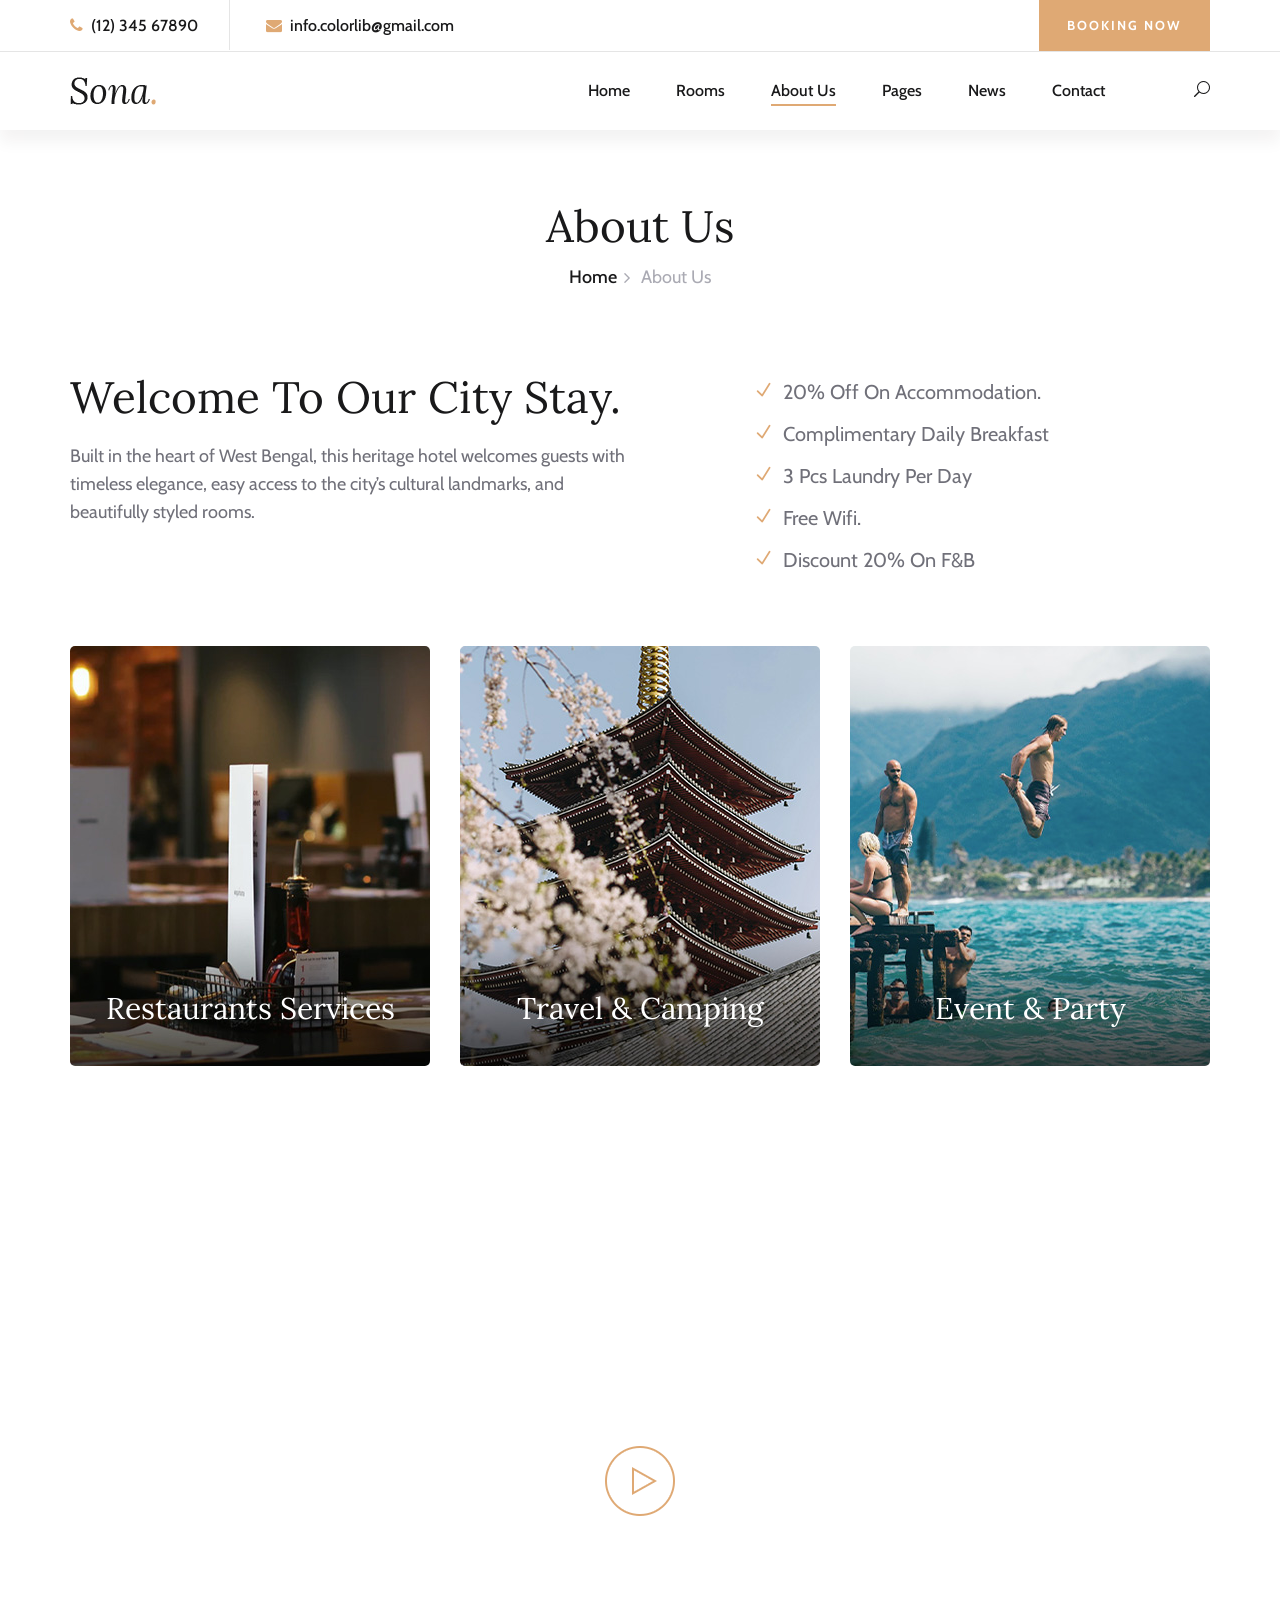
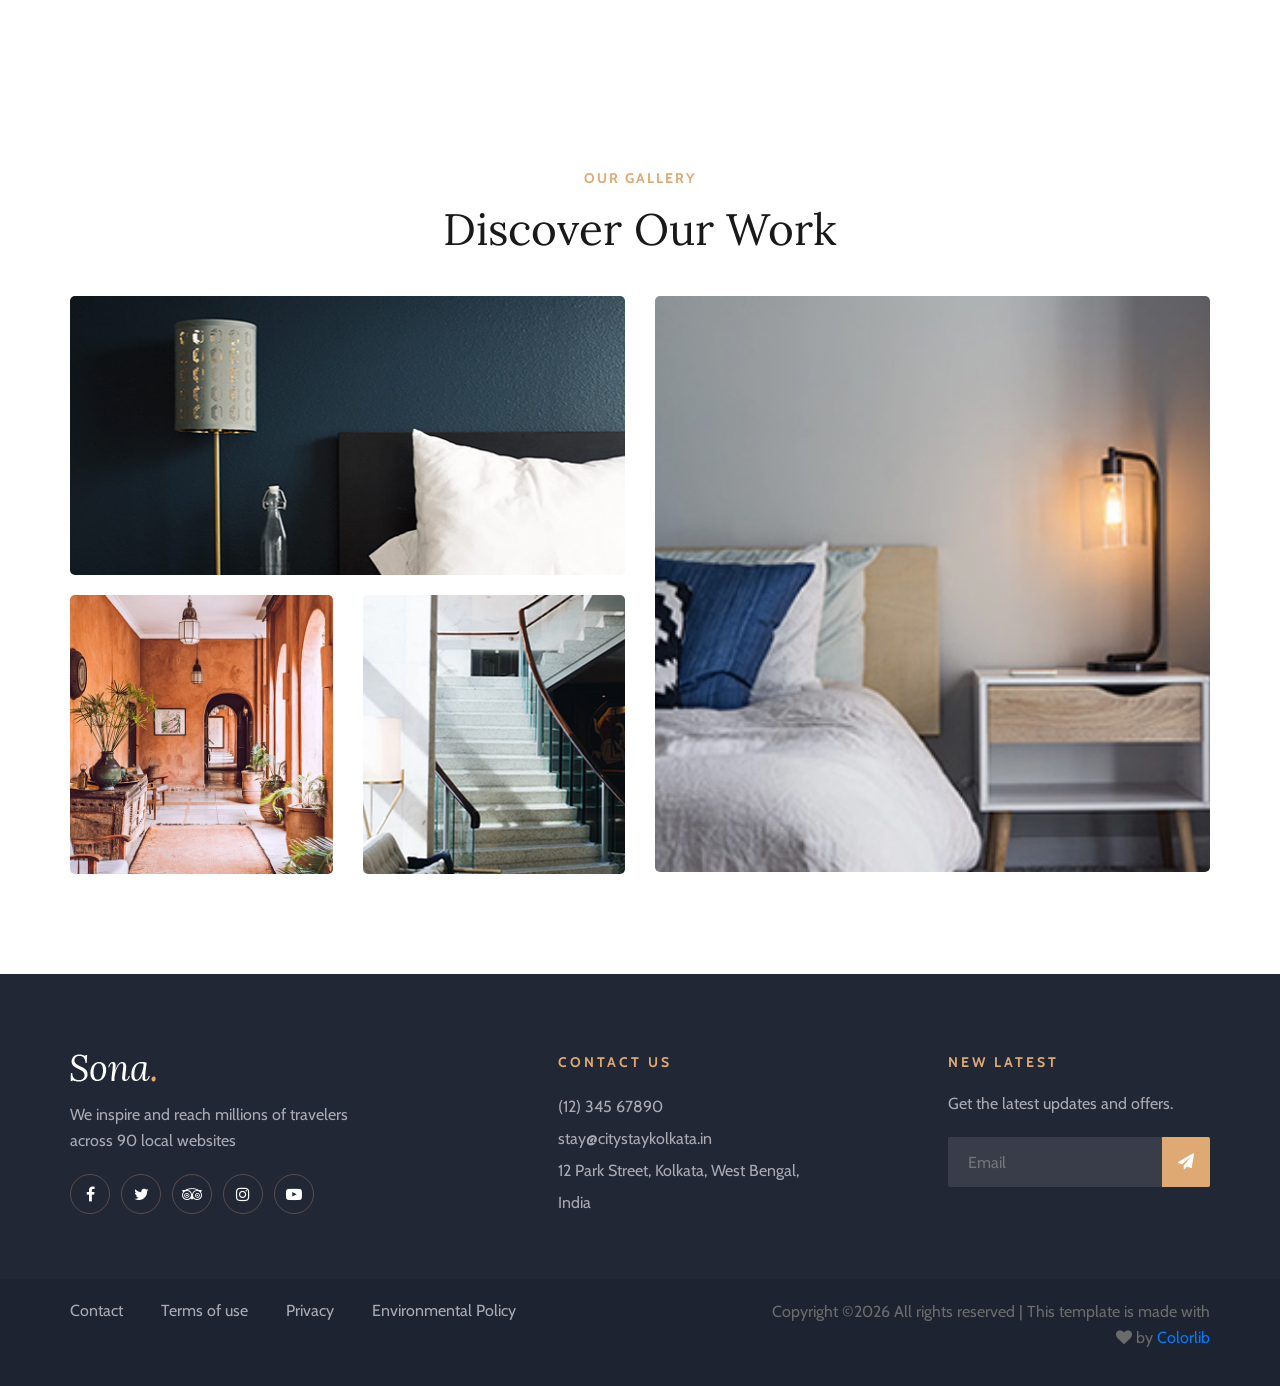
==== commit 52a3bfaf: "Refactor header and footer sections across multiple pages; update button text to "Book Now" and repl" ====
--- a/about-us.html
+++ b/about-us.html
@@ -45,17 +45,7 @@
             <i class="icon_search"></i>
         </div>
         <div class="header-configure-area">
-            <div class="language-option">
-                <img src="img/flag.jpg" alt="">
-                <span>EN <i class="fa fa-angle-down"></i></span>
-                <div class="flag-dropdown">
-                    <ul>
-                        <li><a href="#">Zi</a></li>
-                        <li><a href="#">Fr</a></li>
-                    </ul>
-                </div>
-            </div>
-            <a href="#" class="bk-btn">Booking Now</a>
+            <a href="#" class="bk-btn">Book Now</a>
         </div>
         <nav class="mainmenu mobile-menu">
             <ul>
@@ -75,12 +65,6 @@
             </ul>
         </nav>
         <div id="mobile-menu-wrap"></div>
-        <div class="top-social">
-            <a href="#"><i class="fa fa-facebook"></i></a>
-            <a href="#"><i class="fa fa-twitter"></i></a>
-            <a href="#"><i class="fa fa-tripadvisor"></i></a>
-            <a href="#"><i class="fa fa-instagram"></i></a>
-        </div>
         <ul class="top-widget">
             <li><i class="fa fa-phone"></i> (12) 345 67890</li>
             <li><i class="fa fa-envelope"></i> info.colorlib@gmail.com</li>
@@ -101,23 +85,7 @@
                     </div>
                     <div class="col-lg-6">
                         <div class="tn-right">
-                            <div class="top-social">
-                                <a href="#"><i class="fa fa-facebook"></i></a>
-                                <a href="#"><i class="fa fa-twitter"></i></a>
-                                <a href="#"><i class="fa fa-tripadvisor"></i></a>
-                                <a href="#"><i class="fa fa-instagram"></i></a>
-                            </div>
                             <a href="#" class="bk-btn">Booking Now</a>
-                            <div class="language-option">
-                                <img src="img/flag.jpg" alt="">
-                                <span>EN <i class="fa fa-angle-down"></i></span>
-                                <div class="flag-dropdown">
-                                    <ul>
-                                        <li><a href="#">Zi</a></li>
-                                        <li><a href="#">Fr</a></li>
-                                    </ul>
-                                </div>
-                            </div>
                         </div>
                     </div>
                 </div>
@@ -206,21 +174,21 @@
             <div class="about-page-services">
                 <div class="row">
                     <div class="col-md-4">
-                        <div class="ap-service-item set-bg" data-setbg="https://images.unsplash.com/photo-1493246507139-91e8fad9978e?auto=format&fit=crop&w=1200&q=80">
+                        <div class="ap-service-item set-bg" data-setbg="img/about/about-p1.jpg">
                             <div class="api-text">
                                 <h3>Restaurants Services</h3>
                             </div>
                         </div>
                     </div>
                     <div class="col-md-4">
-                        <div class="ap-service-item set-bg" data-setbg="https://images.unsplash.com/photo-1493246507139-91e8fad9978e?auto=format&fit=crop&w=1600&q=80">
+                        <div class="ap-service-item set-bg" data-setbg="img/about/about-p2.jpg">
                             <div class="api-text">
                                 <h3>Travel & Camping</h3>
                             </div>
                         </div>
                     </div>
                     <div class="col-md-4">
-                        <div class="ap-service-item set-bg" data-setbg="https://images.unsplash.com/photo-1523901839036-a30306648417?auto=format&fit=crop&w=1600&q=80">
+                        <div class="ap-service-item set-bg" data-setbg="img/about/about-p3.jpg">
                             <div class="api-text">
                                 <h3>Event & Party</h3>
                             </div>
@@ -233,7 +201,7 @@
     <!-- About Us Page Section End -->
 
     <!-- Video Section Begin -->
-    <section class="video-section set-bg" data-setbg="https://images.unsplash.com/photo-1548013146-72479768bada?auto=format&fit=crop&w=1600&q=80">
+    <section class="video-section set-bg" data-setbg="img/about/about-1.jpg">
         <div class="container">
             <div class="row">
                 <div class="col-lg-12">
@@ -262,21 +230,21 @@
             </div>
             <div class="row">
                 <div class="col-lg-6">
-                    <div class="gallery-item set-bg" data-setbg="https://images.unsplash.com/photo-1524492412937-b28074a5d7da?auto=format&fit=crop&w=1600&q=80">
+                    <div class="gallery-item set-bg" data-setbg="img/gallery/gallery-1.jpg">
                         <div class="gi-text">
                             <h3>Room Luxury</h3>
                         </div>
                     </div>
                     <div class="row">
                         <div class="col-sm-6">
-                            <div class="gallery-item set-bg" data-setbg="https://images.unsplash.com/photo-1523901839036-a30306648417?auto=format&fit=crop&w=1600&q=80">
+                            <div class="gallery-item set-bg" data-setbg="img/gallery/gallery-2.jpg">
                                 <div class="gi-text">
                                     <h3>Room Luxury</h3>
                                 </div>
                             </div>
                         </div>
                         <div class="col-sm-6">
-                            <div class="gallery-item set-bg" data-setbg="https://images.unsplash.com/photo-1523901839036-a30306648417?auto=format&fit=crop&w=1600&q=80">
+                            <div class="gallery-item set-bg" data-setbg="img/gallery/gallery-3.jpg">
                                 <div class="gi-text">
                                     <h3>Room Luxury</h3>
                                 </div>
@@ -285,7 +253,7 @@
                     </div>
                 </div>
                 <div class="col-lg-6">
-                    <div class="gallery-item large-item set-bg" data-setbg="https://images.unsplash.com/photo-1493246507139-91e8fad9978e?auto=format&fit=crop&w=1200&q=80">
+                    <div class="gallery-item large-item set-bg" data-setbg="img/gallery/gallery-4.jpg">
                         <div class="gi-text">
                             <h3>Room Luxury</h3>
                         </div>
